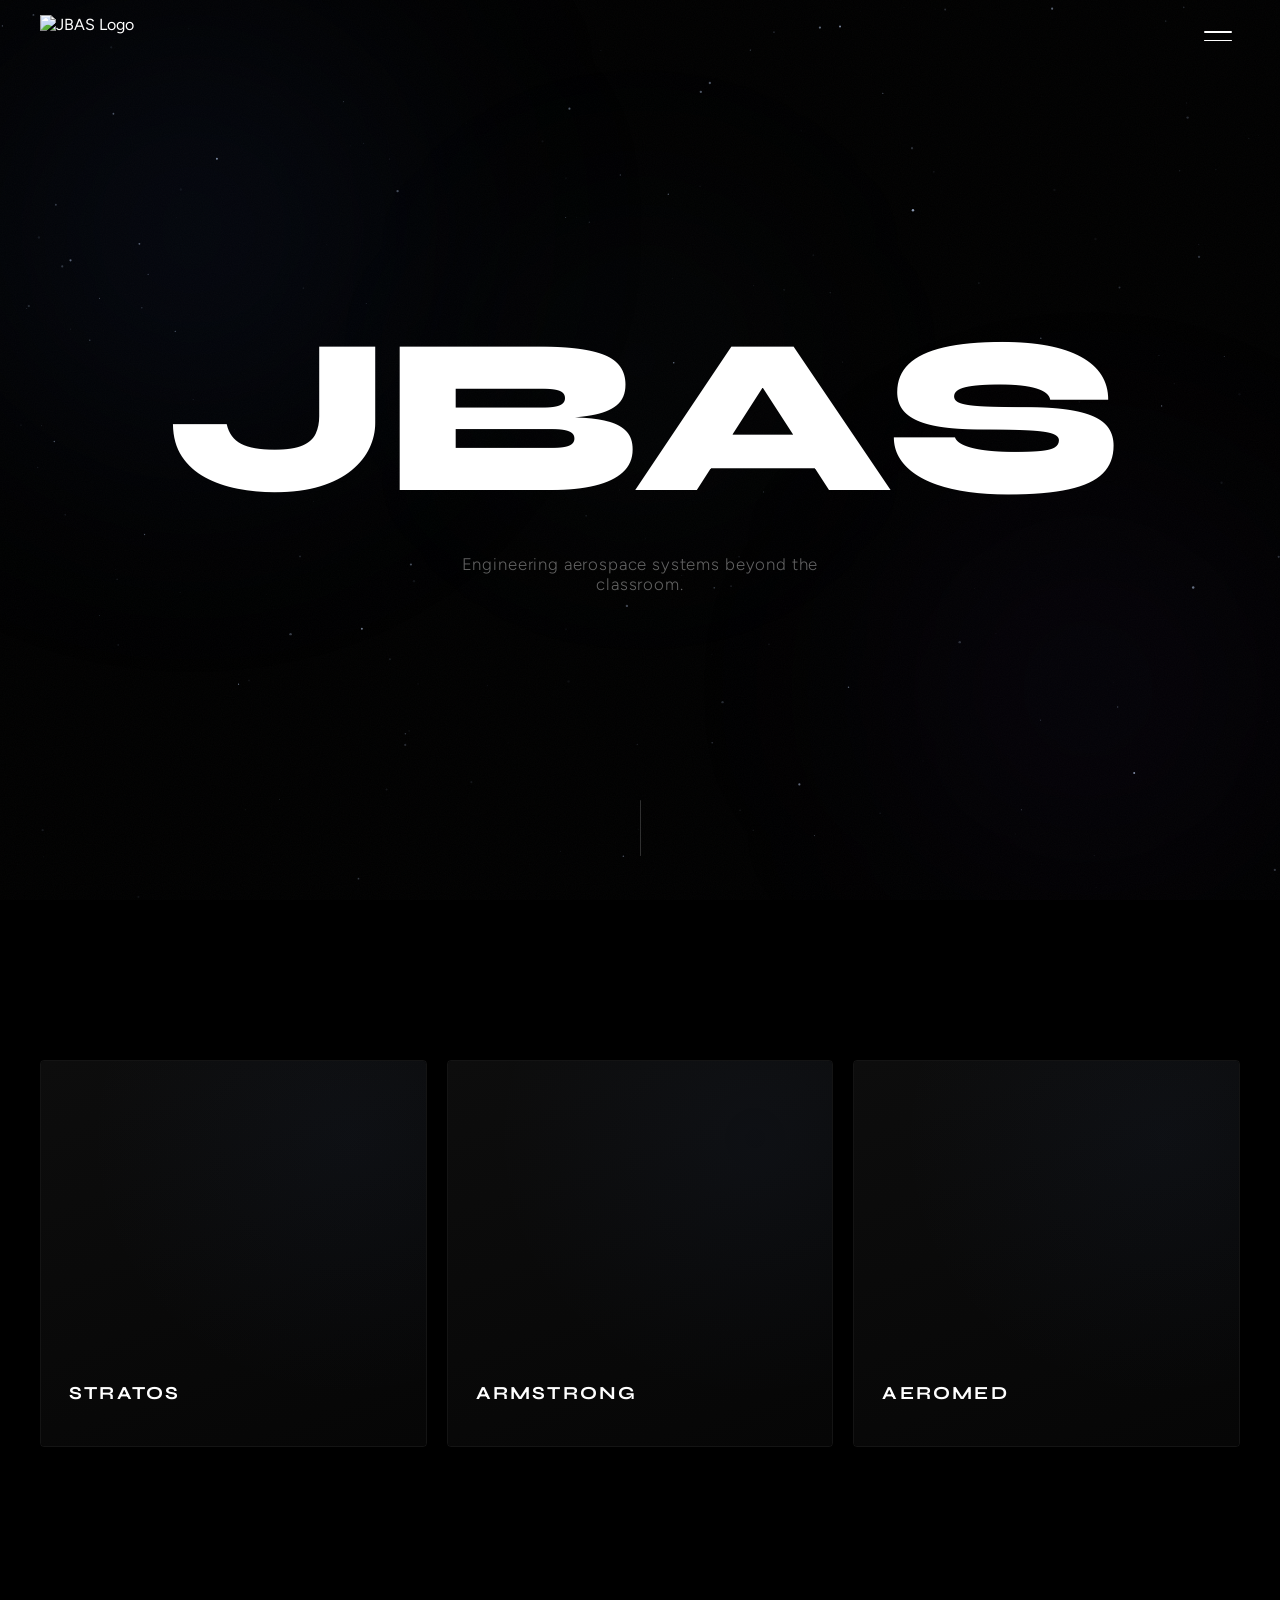
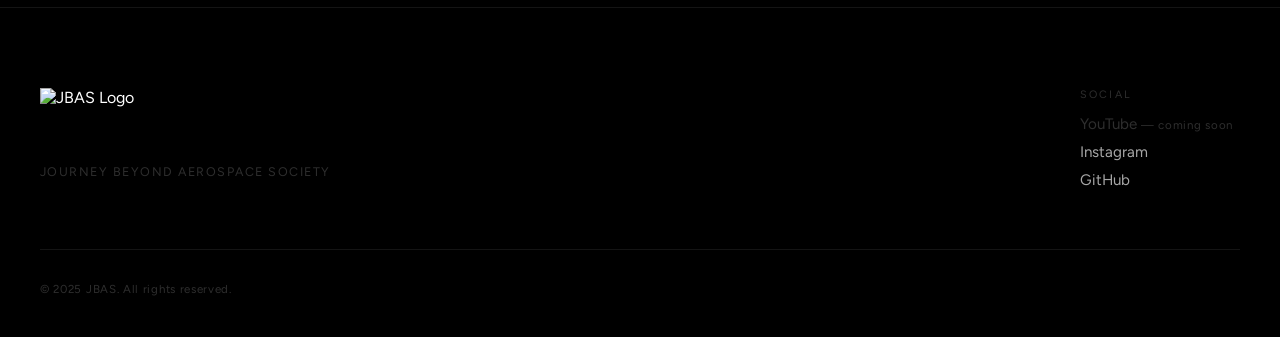
==== index.html @ 4fb05781 "Add files via upload" ====
<!DOCTYPE html>
<html lang="en">
<head>
  <meta charset="UTF-8" />
  <meta name="viewport" content="width=device-width, initial-scale=1.0" />
  <title>JBAS — Journey Beyond Aerospace Society</title>
  <link rel="preconnect" href="https://fonts.googleapis.com" />
  <link rel="preconnect" href="https://fonts.gstatic.com" crossorigin />
  <!-- Syne for display, Figtree for body — uncommon pairing with aerospace precision feel -->
  <link href="https://fonts.googleapis.com/css2?family=Syne:wght@400;500;600;700;800&family=Figtree:wght@300;400;500;600&display=swap" rel="stylesheet" />
  <link rel="stylesheet" href="style.css" />
</head>
<body>

  <!-- ===================== NAVBAR ===================== -->
  <nav class="navbar" id="navbar" aria-label="Main navigation">
    <a class="navbar__logo" href="#" aria-label="JBAS — scroll to top">
      <img src="assets/jbas-logo.png" alt="JBAS Logo" height="42" />
    </a>
    <button class="navbar__hamburger" id="hamburgerBtn" aria-label="Open menu" aria-expanded="false">
      <span class="hamburger__line"></span>
      <span class="hamburger__line"></span>
    </button>
  </nav>

  <!-- ===================== SLIDE-OUT MENU ===================== -->
  <div class="menu-overlay" id="menuOverlay" aria-hidden="true"></div>
  <aside class="slide-menu" id="slideMenu" aria-hidden="true">
    <button class="slide-menu__close" id="menuClose" aria-label="Close menu">
      <span></span><span></span>
    </button>

    <nav class="slide-menu__nav" aria-label="Programs">
      <a class="slide-menu__link" href="#" tabindex="-1">STRATOS</a>
      <span class="slide-menu__link-sub">Weather Balloon</span>
      <a class="slide-menu__link" href="#" tabindex="-1">ARMSTRONG</a>
      <span class="slide-menu__link-sub">Rocketry</span>
      <a class="slide-menu__link" href="#" tabindex="-1">AEROMED</a>
      <span class="slide-menu__link-sub">UAV Logistics</span>
    </nav>

    <div class="slide-menu__section">
      <p class="slide-menu__heading">CONTACT</p>
      <a class="slide-menu__small-link" href="mailto:garrettrurik@gmail.com" tabindex="-1">garrettrurik@gmail.com</a>
    </div>

    <div class="slide-menu__section">
      <p class="slide-menu__heading">SOCIAL</p>
      <a class="slide-menu__small-link" href="https://github.com/ruricky" target="_blank" rel="noopener noreferrer" tabindex="-1">GitHub</a>
      <a class="slide-menu__small-link" href="https://www.instagram.com/jbas_cm/" target="_blank" rel="noopener noreferrer" tabindex="-1">Instagram</a>
      <span class="slide-menu__small-link slide-menu__small-link--muted">YouTube</span>
    </div>
  </aside>

  <!-- ===================== HERO ===================== -->
  <section class="hero" id="hero">
    <!-- Animated background layers -->
    <div class="hero__bg" aria-hidden="true">
      <div class="hero__bg-noise"></div>
      <div class="hero__bg-glow hero__bg-glow--1"></div>
      <div class="hero__bg-glow hero__bg-glow--2"></div>
      <div class="hero__bg-glow hero__bg-glow--3"></div>
      <!-- Parallax star field -->
      <canvas class="hero__stars" id="starsCanvas" aria-hidden="true"></canvas>
    </div>

    <!-- Parallax wrapper moves with cursor -->
    <div class="hero__parallax" id="heroParallax">
      <div class="hero__content">
        <h1 class="hero__title" id="heroTitle">
          <span class="hero__title-char" aria-hidden="true">J</span><span class="hero__title-char" aria-hidden="true">B</span><span class="hero__title-char" aria-hidden="true">A</span><span class="hero__title-char" aria-hidden="true">S</span>
          <!-- Screen-reader text -->
          <span class="sr-only">JBAS</span>
        </h1>
        <p class="hero__subtitle" id="heroSubtitle">Engineering aerospace systems beyond the classroom.</p>
      </div>
    </div>

    <!-- Scroll indicator -->
    <div class="hero__scroll-indicator" aria-hidden="true">
      <div class="scroll-line">
        <div class="scroll-line__inner"></div>
      </div>
    </div>
  </section>

  <!-- ===================== PROGRAMS ===================== -->
  <section class="programs" id="programs" aria-label="Programs">
    <div class="programs__grid">

      <!-- STRATOS -->
      <article class="program-card" data-index="0" aria-label="STRATOS — High-Altitude Balloon System">
        <div class="program-card__inner">
          <div class="program-card__bg-texture" aria-hidden="true"></div>
          <div class="program-card__lines" aria-hidden="true">
            <div class="card-line card-line--h"></div>
            <div class="card-line card-line--v"></div>
          </div>
          <div class="program-card__label">
            <div class="program-card__name-wrap">
              <span class="program-card__name">STRATOS</span>
              <span class="program-card__sub">High-Altitude Balloon System</span>
            </div>
          </div>
          <div class="program-card__arrow" aria-hidden="true">
            <svg viewBox="0 0 24 24" fill="none" stroke="currentColor" stroke-width="1.2">
              <rect x="2" y="2" width="20" height="20" rx="1"/>
              <line x1="8" y1="16" x2="16" y2="8"/>
              <polyline points="10,8 16,8 16,14"/>
            </svg>
          </div>
        </div>
      </article>

      <!-- ARMSTRONG -->
      <article class="program-card" data-index="1" aria-label="ARMSTRONG — Amateur Rocketry Program">
        <div class="program-card__inner">
          <div class="program-card__bg-texture" aria-hidden="true"></div>
          <div class="program-card__lines" aria-hidden="true">
            <div class="card-line card-line--h"></div>
            <div class="card-line card-line--v"></div>
          </div>
          <div class="program-card__label">
            <div class="program-card__name-wrap">
              <span class="program-card__name">ARMSTRONG</span>
              <span class="program-card__sub">Amateur Rocketry Program</span>
            </div>
          </div>
          <div class="program-card__arrow" aria-hidden="true">
            <svg viewBox="0 0 24 24" fill="none" stroke="currentColor" stroke-width="1.2">
              <rect x="2" y="2" width="20" height="20" rx="1"/>
              <line x1="8" y1="16" x2="16" y2="8"/>
              <polyline points="10,8 16,8 16,14"/>
            </svg>
          </div>
        </div>
      </article>

      <!-- AEROMED -->
      <article class="program-card" data-index="2" aria-label="AEROMED — Autonomous UAV Logistics">
        <div class="program-card__inner">
          <div class="program-card__bg-texture" aria-hidden="true"></div>
          <div class="program-card__lines" aria-hidden="true">
            <div class="card-line card-line--h"></div>
            <div class="card-line card-line--v"></div>
          </div>
          <div class="program-card__label">
            <div class="program-card__name-wrap">
              <span class="program-card__name">AEROMED</span>
              <span class="program-card__sub">Autonomous UAV Logistics</span>
            </div>
          </div>
          <div class="program-card__arrow" aria-hidden="true">
            <svg viewBox="0 0 24 24" fill="none" stroke="currentColor" stroke-width="1.2">
              <rect x="2" y="2" width="20" height="20" rx="1"/>
              <line x1="8" y1="16" x2="16" y2="8"/>
              <polyline points="10,8 16,8 16,14"/>
            </svg>
          </div>
        </div>
      </article>

    </div>
  </section>

  <!-- ===================== FOOTER ===================== -->
  <footer class="footer" id="footer">
    <div class="footer__inner">
      <div class="footer__left">
        <a href="#" aria-label="JBAS — scroll to top" class="footer__logo-link">
          <img src="assets/jbas-logo.png" alt="JBAS Logo" class="footer__logo" />
        </a>
        <p class="footer__tagline">Journey Beyond Aerospace Society</p>
      </div>
      <div class="footer__right">
        <p class="footer__heading">SOCIAL</p>
        <nav class="footer__links" aria-label="Social links">
          <span class="footer__link footer__link--muted">YouTube <span class="footer__soon">— coming soon</span></span>
          <a class="footer__link" href="https://www.instagram.com/jbas_cm/" target="_blank" rel="noopener noreferrer">Instagram</a>
          <a class="footer__link" href="https://github.com/ruricky" target="_blank" rel="noopener noreferrer">GitHub</a>
        </nav>
      </div>
    </div>
    <div class="footer__bottom">
      <span class="footer__copy">© 2025 JBAS. All rights reserved.</span>
    </div>
  </footer>

  <script src="script.js"></script>
</body>
</html>
---- style.css ----
/* =====================================================
   JBAS — Journey Beyond Aerospace Society
   style.css
   ===================================================== */

/* ---- CSS Variables ---- */
:root {
  --color-bg:        #000000;
  --color-surface:   #0a0a0a;
  --color-border:    rgba(255,255,255,0.08);
  --color-white:     #ffffff;
  --color-grey:      rgba(255,255,255,0.38);
  --color-grey-dim:  rgba(255,255,255,0.18);
  --color-accent:    rgba(180,210,255,0.55);

  --font-display:    'Syne', sans-serif;
  --font-body:       'Figtree', sans-serif;

  /* Easing curves */
  --ease-out:        cubic-bezier(0.16, 1, 0.3, 1);
  --ease-inout:      cubic-bezier(0.65, 0, 0.35, 1);
  --ease-spring:     cubic-bezier(0.34, 1.56, 0.64, 1);

  /* Timing */
  --t-fast:   0.2s;
  --t-mid:    0.4s;
  --t-slow:   0.7s;
  --t-xslow:  1.1s;
}

/* ---- Reset & Base ---- */
*, *::before, *::after {
  margin: 0; padding: 0;
  box-sizing: border-box;
}

html {
  scroll-behavior: smooth;
  font-size: 16px;
  -webkit-font-smoothing: antialiased;
  -moz-osx-font-smoothing: grayscale;
}

body {
  background: var(--color-bg);
  color: var(--color-white);
  font-family: var(--font-body);
  overflow-x: hidden;
  cursor: default;
}

a { color: inherit; text-decoration: none; }
img { display: block; max-width: 100%; }
button { background: none; border: none; cursor: pointer; color: inherit; font: inherit; padding: 0; }

/* Screen reader only */
.sr-only {
  position: absolute; width: 1px; height: 1px;
  padding: 0; margin: -1px; overflow: hidden;
  clip: rect(0,0,0,0); border: 0;
}

/* =====================================================
   NAVBAR
   ===================================================== */
.navbar {
  position: fixed;
  top: 0; left: 0; right: 0;
  z-index: 100;
  display: flex;
  align-items: center;
  justify-content: space-between;
  padding: 0 40px;
  height: 72px;
  background: transparent;
  transition: background var(--t-mid) var(--ease-out),
              backdrop-filter var(--t-mid) var(--ease-out),
              border-bottom var(--t-mid) var(--ease-out);
}

.navbar.scrolled {
  background: rgba(0,0,0,0.7);
  backdrop-filter: blur(20px) saturate(1.4);
  -webkit-backdrop-filter: blur(20px) saturate(1.4);
  border-bottom: 1px solid var(--color-border);
}

.navbar__logo {
  display: flex;
  align-items: center;
  transition: opacity var(--t-fast) var(--ease-out);
}
.navbar__logo:hover { opacity: 0.72; }
.navbar__logo img { height: 42px; width: auto; }

/* Hamburger — 2 horizontal lines */
.navbar__hamburger {
  display: flex;
  flex-direction: column;
  gap: 7px;
  padding: 8px;
  transition: opacity var(--t-fast) var(--ease-out);
}
.navbar__hamburger:hover { opacity: 0.6; }

.hamburger__line {
  display: block;
  width: 28px;
  height: 1.5px;
  background: var(--color-white);
  border-radius: 1px;
  transform-origin: center;
  transition: transform var(--t-mid) var(--ease-out),
              opacity var(--t-mid) var(--ease-out);
}

/* Hamburger → X when open */
.navbar__hamburger.open .hamburger__line:nth-child(1) {
  transform: translateY(4.25px) rotate(45deg);
}
.navbar__hamburger.open .hamburger__line:nth-child(2) {
  transform: translateY(-4.25px) rotate(-45deg);
}

/* =====================================================
   SLIDE-OUT MENU
   ===================================================== */
.menu-overlay {
  position: fixed;
  inset: 0;
  z-index: 200;
  background: rgba(0,0,0,0.55);
  backdrop-filter: blur(4px);
  -webkit-backdrop-filter: blur(4px);
  opacity: 0;
  pointer-events: none;
  transition: opacity var(--t-slow) var(--ease-out);
}
.menu-overlay.open {
  opacity: 1;
  pointer-events: all;
}

.slide-menu {
  position: fixed;
  top: 0; right: 0;
  z-index: 300;
  width: min(420px, 100vw);
  height: 100dvh;
  background: rgba(8,8,8,0.92);
  backdrop-filter: blur(40px) saturate(1.2);
  -webkit-backdrop-filter: blur(40px) saturate(1.2);
  border-left: 1px solid var(--color-border);
  display: flex;
  flex-direction: column;
  padding: 80px 48px 60px;
  gap: 48px;
  transform: translateX(100%);
  transition: transform var(--t-xslow) var(--ease-out);
  overflow-y: auto;
}
.slide-menu.open {
  transform: translateX(0);
}

.slide-menu__close {
  position: absolute;
  top: 28px; right: 36px;
  width: 36px; height: 36px;
  display: flex; align-items: center; justify-content: center;
  opacity: 0.5;
  transition: opacity var(--t-fast);
}
.slide-menu__close:hover { opacity: 1; }
.slide-menu__close span {
  position: absolute;
  width: 20px; height: 1.5px;
  background: var(--color-white);
  border-radius: 1px;
}
.slide-menu__close span:nth-child(1) { transform: rotate(45deg); }
.slide-menu__close span:nth-child(2) { transform: rotate(-45deg); }

/* Large nav links */
.slide-menu__nav {
  display: flex;
  flex-direction: column;
  gap: 0;
}

.slide-menu__link {
  font-family: var(--font-display);
  font-size: clamp(2rem, 5vw, 2.75rem);
  font-weight: 700;
  letter-spacing: -0.02em;
  line-height: 1.1;
  color: var(--color-white);
  opacity: 0.9;
  transition: opacity var(--t-fast);
  display: block;
  margin-top: 12px;
}
.slide-menu__link:hover { opacity: 0.5; }

.slide-menu__link-sub {
  display: block;
  font-family: var(--font-body);
  font-size: 0.72rem;
  letter-spacing: 0.14em;
  text-transform: uppercase;
  color: var(--color-grey);
  margin-bottom: 20px;
  margin-left: 2px;
}

/* Small sections */
.slide-menu__section {
  display: flex;
  flex-direction: column;
  gap: 10px;
}
.slide-menu__heading {
  font-family: var(--font-body);
  font-size: 0.67rem;
  letter-spacing: 0.2em;
  text-transform: uppercase;
  color: var(--color-grey-dim);
  margin-bottom: 4px;
}
.slide-menu__small-link {
  font-family: var(--font-body);
  font-size: 1rem;
  font-weight: 400;
  color: rgba(255,255,255,0.7);
  transition: color var(--t-fast);
  display: block;
  cursor: pointer;
}
.slide-menu__small-link:hover { color: var(--color-white); }
.slide-menu__small-link--muted { color: var(--color-grey-dim); cursor: default; }
.slide-menu__small-link--muted:hover { color: var(--color-grey-dim); }

/* =====================================================
   HERO
   ===================================================== */
.hero {
  position: relative;
  width: 100%;
  height: 100dvh;
  min-height: 600px;
  display: flex;
  align-items: center;
  justify-content: center;
  overflow: hidden;
}

/* Background stack */
.hero__bg {
  position: absolute;
  inset: 0;
  z-index: 0;
  overflow: hidden;
}

/* CSS noise overlay */
.hero__bg-noise {
  position: absolute;
  inset: -50%;
  width: 200%; height: 200%;
  opacity: 0.028;
  background-image: url("data:image/svg+xml,%3Csvg viewBox='0 0 256 256' xmlns='http://www.w3.org/2000/svg'%3E%3Cfilter id='n'%3E%3CfeTurbulence type='fractalNoise' baseFrequency='0.9' numOctaves='4' stitchTiles='stitch'/%3E%3C/filter%3E%3Crect width='100%25' height='100%25' filter='url(%23n)'/%3E%3C/svg%3E");
  background-size: 256px 256px;
  animation: noiseShift 8s steps(2) infinite;
  pointer-events: none;
}
@keyframes noiseShift {
  0%   { transform: translate(0, 0); }
  20%  { transform: translate(-4%, -2%); }
  40%  { transform: translate(3%, 4%); }
  60%  { transform: translate(-2%, 3%); }
  80%  { transform: translate(4%, -3%); }
  100% { transform: translate(0, 0); }
}

/* Atmospheric glows */
.hero__bg-glow {
  position: absolute;
  border-radius: 50%;
  filter: blur(120px);
  pointer-events: none;
}
.hero__bg-glow--1 {
  width: 50vw; height: 50vw;
  top: -10%; left: -10%;
  background: radial-gradient(circle, rgba(60,100,200,0.12) 0%, transparent 70%);
  animation: glowDrift1 14s ease-in-out infinite alternate;
}
.hero__bg-glow--2 {
  width: 40vw; height: 40vw;
  bottom: -5%; right: -5%;
  background: radial-gradient(circle, rgba(100,60,180,0.10) 0%, transparent 70%);
  animation: glowDrift2 18s ease-in-out infinite alternate;
}
.hero__bg-glow--3 {
  width: 30vw; height: 30vw;
  top: 40%; left: 50%;
  transform: translate(-50%,-50%);
  background: radial-gradient(circle, rgba(140,190,255,0.06) 0%, transparent 70%);
  animation: glowDrift3 22s ease-in-out infinite alternate;
}
@keyframes glowDrift1 {
  from { transform: translate(0,0) scale(1); }
  to   { transform: translate(8%, 12%) scale(1.15); }
}
@keyframes glowDrift2 {
  from { transform: translate(0,0) scale(1); }
  to   { transform: translate(-10%, -8%) scale(1.2); }
}
@keyframes glowDrift3 {
  from { transform: translate(-50%,-50%) scale(1); }
  to   { transform: translate(-45%,-55%) scale(1.3); }
}

/* Star canvas */
.hero__stars {
  position: absolute;
  inset: 0;
  width: 100%; height: 100%;
  pointer-events: none;
}

/* Parallax container — moved by JS */
.hero__parallax {
  position: relative;
  z-index: 2;
  will-change: transform;
  transition: transform 0.08s linear;
}

.hero__content {
  display: flex;
  flex-direction: column;
  align-items: center;
  text-align: center;
  gap: 24px;
  padding: 0 24px;
}

/* Main title */
.hero__title {
  font-family: var(--font-display);
  font-size: clamp(5rem, 18vw, 14rem);
  font-weight: 800;
  letter-spacing: -0.04em;
  line-height: 1;
  display: flex;
  gap: 0.01em;
  color: transparent;
  -webkit-text-stroke: 1px rgba(255,255,255,0.9);
  text-stroke: 1px rgba(255,255,255,0.9);
  position: relative;
}

/* Each character animates individually */
.hero__title-char {
  display: inline-block;
  opacity: 0;
  transform: translateY(30px) scale(0.9);
  animation: charReveal 0.9s var(--ease-spring) forwards;
  /* delay set inline via JS */
}
@keyframes charReveal {
  to {
    opacity: 1;
    transform: translateY(0) scale(1);
  }
}

/* Filled variant after reveal */
.hero__title-char.revealed {
  color: var(--color-white);
  -webkit-text-stroke: 0px;
  text-stroke: 0px;
  transition: color 0.6s var(--ease-out),
              -webkit-text-stroke 0.6s var(--ease-out);
}

/* Subtitle */
.hero__subtitle {
  font-family: var(--font-body);
  font-size: clamp(0.85rem, 2.2vw, 1.05rem);
  font-weight: 300;
  letter-spacing: 0.05em;
  color: var(--color-grey);
  opacity: 0;
  transform: translateY(16px);
  max-width: 420px;
  animation: subtitleReveal 1s var(--ease-out) 1.4s forwards;
}
@keyframes subtitleReveal {
  to { opacity: 1; transform: translateY(0); }
}

/* Scroll indicator */
.hero__scroll-indicator {
  position: absolute;
  bottom: 44px;
  left: 50%;
  transform: translateX(-50%);
  z-index: 2;
  opacity: 0;
  animation: fadeIn 1s var(--ease-out) 2s forwards;
}
@keyframes fadeIn {
  to { opacity: 1; }
}

.scroll-line {
  width: 1px;
  height: 56px;
  background: var(--color-grey-dim);
  position: relative;
  overflow: hidden;
  border-radius: 1px;
}
.scroll-line__inner {
  position: absolute;
  top: -100%;
  left: 0;
  width: 100%;
  height: 100%;
  background: linear-gradient(180deg, transparent, var(--color-white), transparent);
  animation: scrollPulse 2.2s ease-in-out infinite;
}
@keyframes scrollPulse {
  0%   { top: -100%; opacity: 0; }
  20%  { opacity: 1; }
  100% { top: 200%; opacity: 0; }
}

/* =====================================================
   PROGRAMS SECTION
   ===================================================== */
.programs {
  position: relative;
  padding: 160px 40px;
  z-index: 1;
}

.programs__grid {
  display: grid;
  grid-template-columns: repeat(3, 1fr);
  gap: 20px;
  max-width: 1400px;
  margin: 0 auto;
}

/* Program card */
.program-card {
  aspect-ratio: 1 / 1;
  border-radius: 4px;
  border: 1px solid var(--color-border);
  overflow: hidden;
  position: relative;
  cursor: pointer;

  /* Staggered entrance */
  opacity: 0;
  transform: translateY(40px);
  transition:
    opacity 0.8s var(--ease-out),
    transform 0.8s var(--ease-out),
    border-color var(--t-slow) var(--ease-out);
}
.program-card.revealed {
  opacity: 1;
  transform: translateY(0);
}
.program-card:nth-child(2) { transition-delay: 0.12s; }
.program-card:nth-child(3) { transition-delay: 0.24s; }

/* Hover: border glow */
.program-card:hover {
  border-color: rgba(180, 210, 255, 0.22);
}

.program-card__inner {
  position: absolute;
  inset: 0;
  display: flex;
  align-items: flex-end;
  justify-content: space-between;
  padding: 28px;
  transition: transform var(--t-slow) var(--ease-out);
}

/* Hover scale */
.program-card:hover .program-card__inner {
  transform: scale(1.005);
}

/* Texture / gradient bg */
.program-card__bg-texture {
  position: absolute;
  inset: 0;
  background:
    radial-gradient(ellipse at 80% 20%, rgba(80,120,200,0.05) 0%, transparent 60%),
    linear-gradient(160deg, #0d0d0d 0%, #060606 100%);
  transition: opacity var(--t-slow);
}
.program-card:hover .program-card__bg-texture {
  opacity: 1.2;
  background:
    radial-gradient(ellipse at 80% 20%, rgba(100,150,255,0.09) 0%, transparent 60%),
    linear-gradient(160deg, #101316 0%, #080808 100%);
}

/* Decorative hairlines */
.program-card__lines {
  position: absolute;
  inset: 0;
  pointer-events: none;
  opacity: 0;
  transition: opacity var(--t-slow) var(--ease-out);
}
.program-card:hover .program-card__lines { opacity: 1; }

.card-line {
  position: absolute;
  background: var(--color-border);
}
.card-line--h {
  width: 50%; height: 1px;
  top: 36%; left: 0;
  transform: scaleX(0);
  transform-origin: left;
  transition: transform var(--t-xslow) var(--ease-out) 0.05s;
}
.card-line--v {
  width: 1px; height: 35%;
  top: 0; right: 28%;
  transform: scaleY(0);
  transform-origin: top;
  transition: transform var(--t-xslow) var(--ease-out);
}
.program-card:hover .card-line--h { transform: scaleX(1); }
.program-card:hover .card-line--v { transform: scaleY(1); }

/* Label — bottom left */
.program-card__label {
  position: relative;
  z-index: 2;
  display: flex;
  flex-direction: column;
}
.program-card__name-wrap {
  display: flex;
  flex-direction: column;
  gap: 0;
  overflow: hidden;
}
.program-card__name {
  display: block;
  font-family: var(--font-display);
  font-size: clamp(0.9rem, 2vw, 1.15rem);
  font-weight: 700;
  letter-spacing: 0.12em;
  color: var(--color-white);
  transform: translateY(0);
  transition: transform var(--t-slow) var(--ease-out);
}
.program-card:hover .program-card__name {
  transform: translateY(-4px);
}

.program-card__sub {
  display: block;
  font-family: var(--font-body);
  font-size: 0.7rem;
  letter-spacing: 0.06em;
  color: var(--color-grey);
  opacity: 0;
  transform: translateY(8px);
  transition:
    opacity var(--t-mid) var(--ease-out) 0.05s,
    transform var(--t-mid) var(--ease-out) 0.05s;
}
.program-card:hover .program-card__sub {
  opacity: 1;
  transform: translateY(0);
}

/* Arrow icon — bottom right */
.program-card__arrow {
  position: relative;
  z-index: 2;
  width: 36px; height: 36px;
  color: rgba(255,255,255,0.55);
  opacity: 0;
  transform: translate(6px, 6px);
  transition:
    opacity var(--t-mid) var(--ease-out),
    transform var(--t-mid) var(--ease-out),
    color var(--t-mid) var(--ease-out);
}
.program-card:hover .program-card__arrow {
  opacity: 1;
  transform: translate(0, 0);
  color: rgba(180, 210, 255, 0.85);
}
.program-card__arrow svg {
  width: 100%; height: 100%;
}

/* =====================================================
   FOOTER
   ===================================================== */
.footer {
  padding: 80px 40px 40px;
  border-top: 1px solid var(--color-border);
}

.footer__inner {
  display: flex;
  align-items: flex-start;
  justify-content: space-between;
  gap: 60px;
  max-width: 1400px;
  margin: 0 auto;
}

.footer__logo-link {
  display: inline-block;
  transition: opacity var(--t-fast);
}
.footer__logo-link:hover { opacity: 0.6; }
.footer__logo { height: 60px; width: auto; }

.footer__left {
  display: flex;
  flex-direction: column;
  gap: 16px;
}
.footer__tagline {
  font-family: var(--font-body);
  font-size: 0.78rem;
  letter-spacing: 0.12em;
  text-transform: uppercase;
  color: var(--color-grey-dim);
}

.footer__right {
  display: flex;
  flex-direction: column;
  gap: 14px;
  min-width: 160px;
}
.footer__heading {
  font-family: var(--font-body);
  font-size: 0.67rem;
  letter-spacing: 0.2em;
  text-transform: uppercase;
  color: var(--color-grey-dim);
}

.footer__links {
  display: flex;
  flex-direction: column;
  gap: 10px;
}
.footer__link {
  font-family: var(--font-body);
  font-size: 0.95rem;
  color: rgba(255,255,255,0.65);
  transition: color var(--t-fast);
  cursor: pointer;
}
.footer__link:hover { color: var(--color-white); }
.footer__link--muted { color: var(--color-grey-dim); cursor: default; }
.footer__link--muted:hover { color: var(--color-grey-dim); }
.footer__soon {
  font-size: 0.72rem;
  letter-spacing: 0.06em;
  color: var(--color-grey-dim);
}

.footer__bottom {
  max-width: 1400px;
  margin: 60px auto 0;
  padding-top: 28px;
  border-top: 1px solid var(--color-border);
}
.footer__copy {
  font-size: 0.72rem;
  color: var(--color-grey-dim);
  letter-spacing: 0.06em;
}

/* =====================================================
   RESPONSIVE
   ===================================================== */
@media (max-width: 900px) {
  .navbar { padding: 0 24px; }

  .programs { padding: 100px 24px; }
  .programs__grid {
    grid-template-columns: 1fr;
    gap: 16px;
    max-width: 480px;
    margin: 0 auto;
  }
  .program-card {
    aspect-ratio: 4 / 3;
  }
  /* On mobile always show sub and arrow */
  .program-card__sub { opacity: 1; transform: translateY(0); }
  .program-card__arrow { opacity: 1; transform: translate(0,0); }
  .program-card__name { transform: translateY(-4px); }

  .footer__inner { flex-direction: column; gap: 40px; }
  .footer { padding: 60px 24px 40px; }
}

@media (max-width: 600px) {
  .slide-menu { padding: 72px 32px 48px; }
  .slide-menu__link { font-size: clamp(1.7rem, 8vw, 2.4rem); }
}
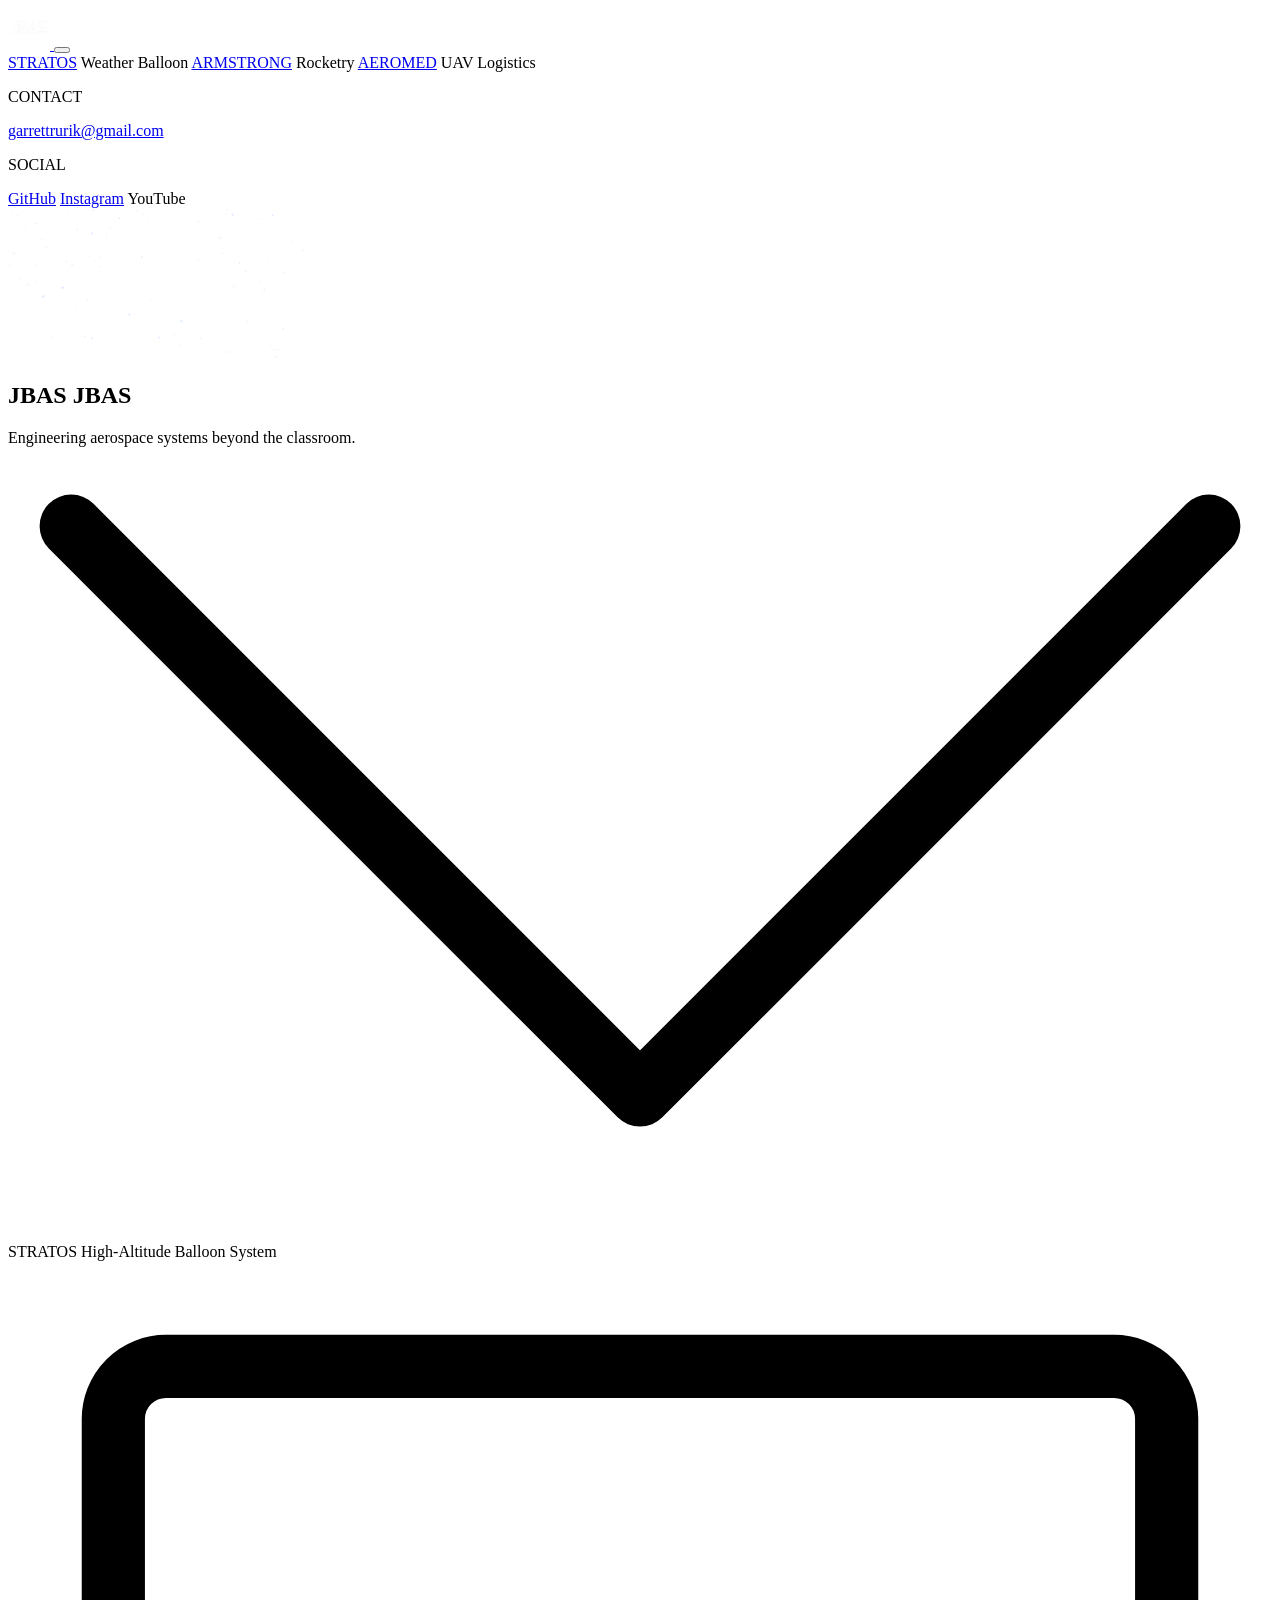
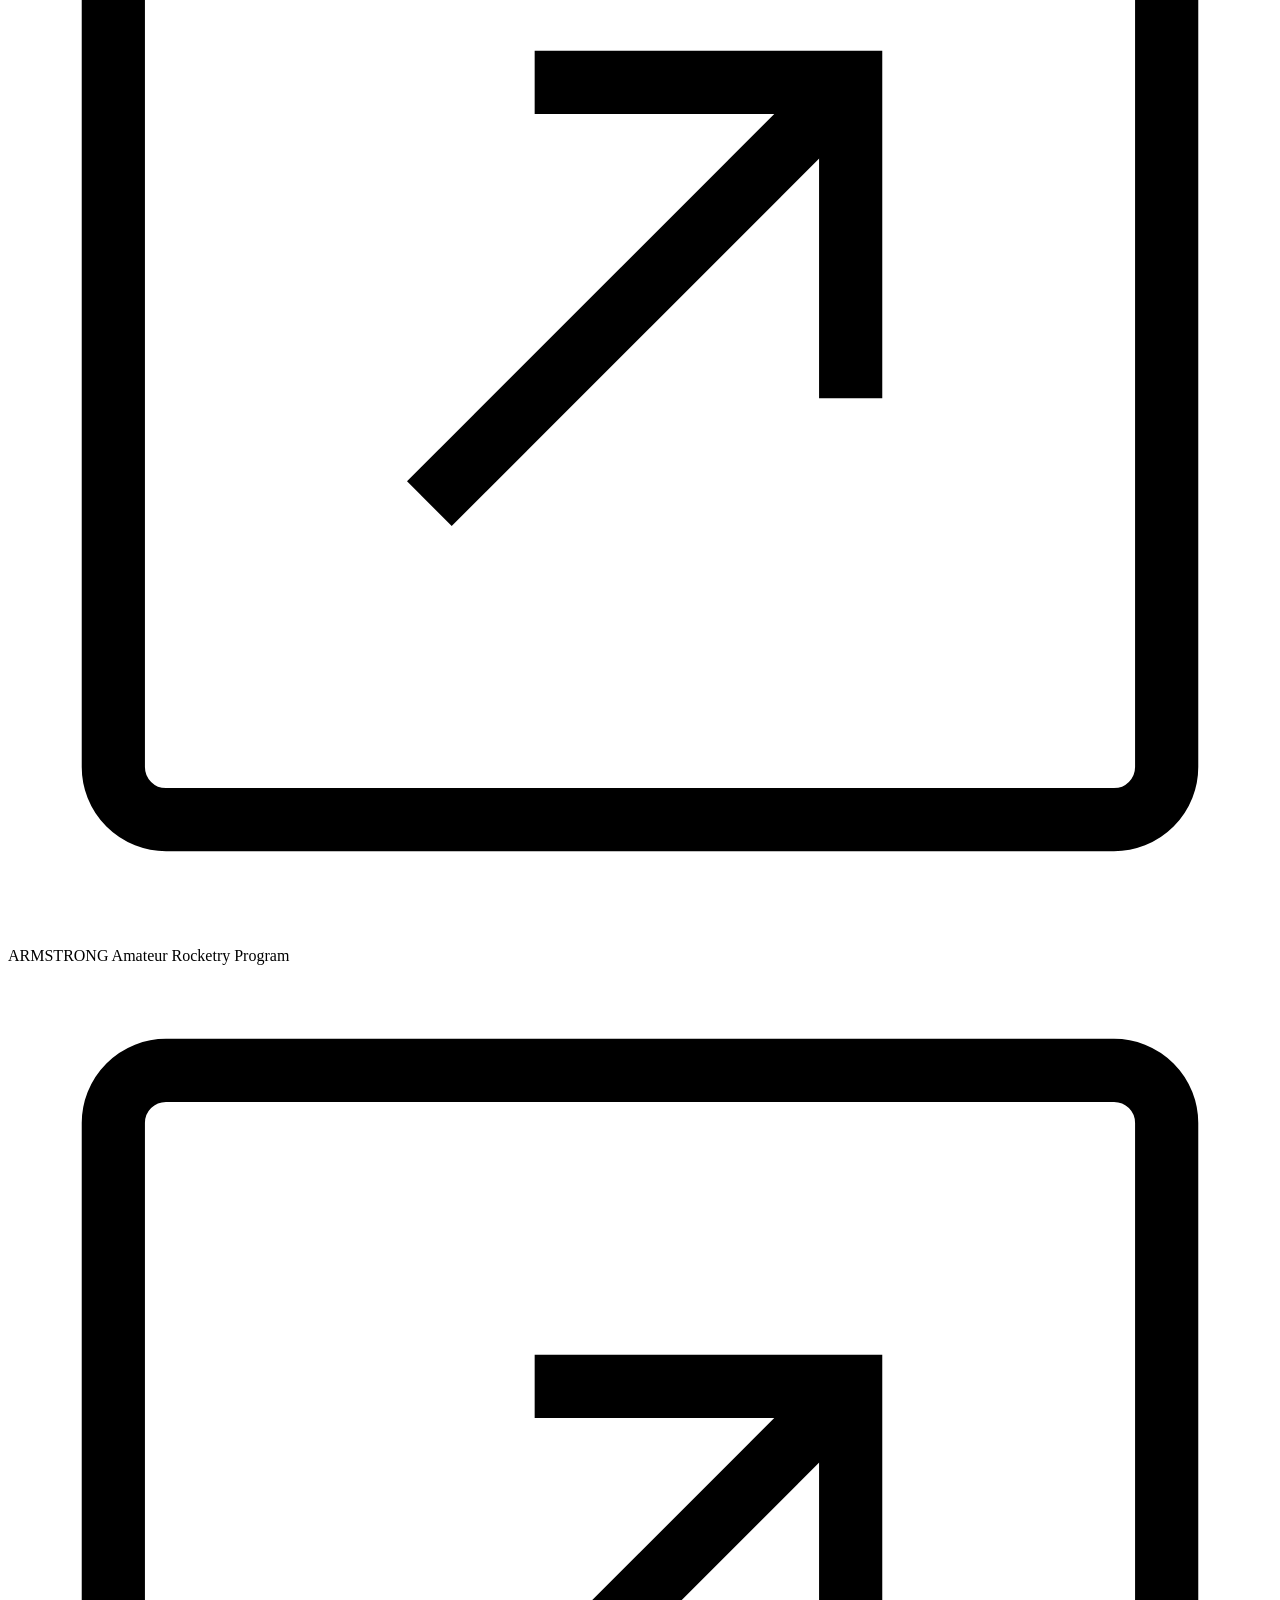
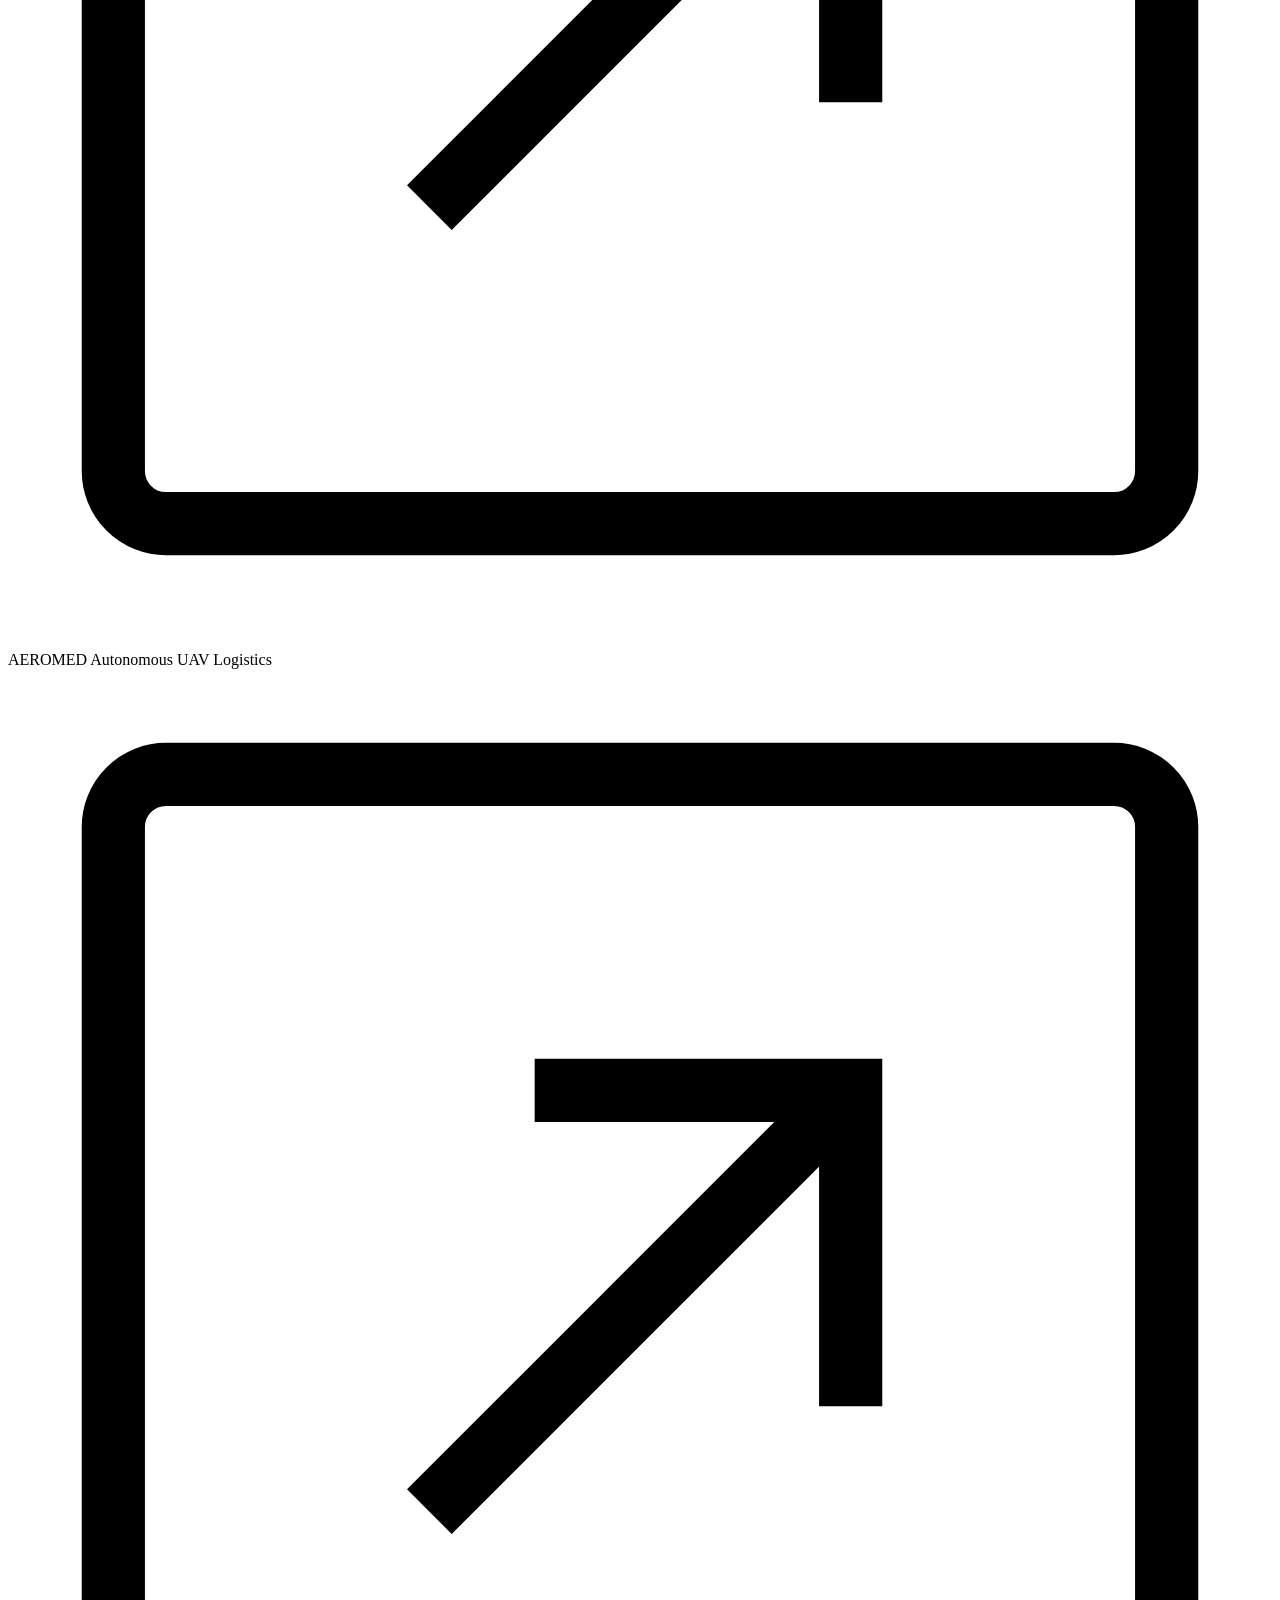
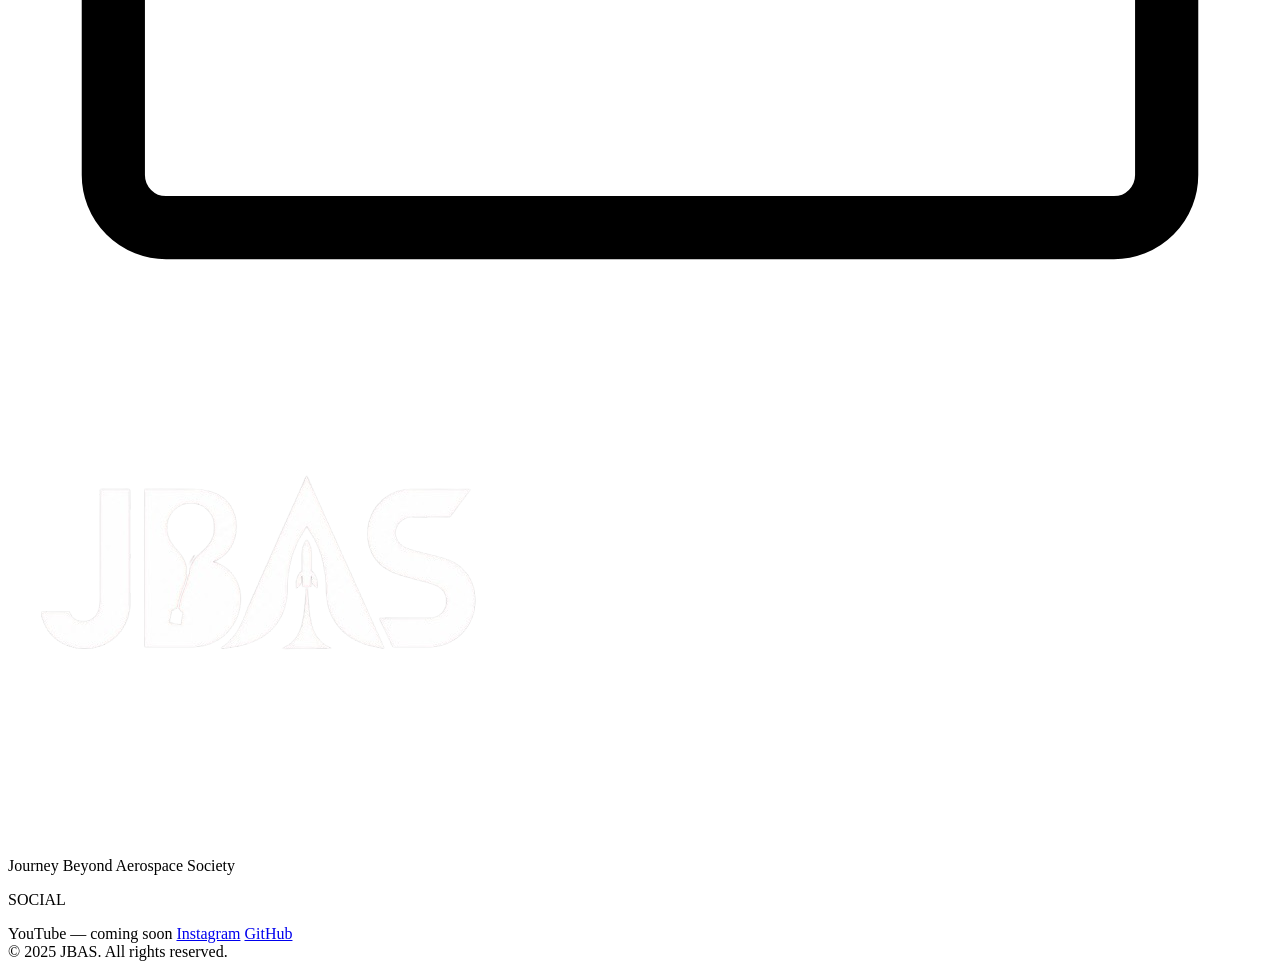
==== commit 016247ae: "Update index.html" ====
--- a/index.html
+++ b/index.html
@@ -6,9 +6,8 @@
   <title>JBAS — Journey Beyond Aerospace Society</title>
   <link rel="preconnect" href="https://fonts.googleapis.com" />
   <link rel="preconnect" href="https://fonts.gstatic.com" crossorigin />
-  <!-- Syne for display, Figtree for body — uncommon pairing with aerospace precision feel -->
   <link href="https://fonts.googleapis.com/css2?family=Syne:wght@400;500;600;700;800&family=Figtree:wght@300;400;500;600&display=swap" rel="stylesheet" />
-  <link rel="stylesheet" href="style.css" />
+  <link rel="stylesheet" href="styles.css" />
 </head>
 <body>
 
@@ -17,6 +16,7 @@
     <a class="navbar__logo" href="#" aria-label="JBAS — scroll to top">
       <img src="assets/jbas-logo.png" alt="JBAS Logo" height="42" />
     </a>
+    <!-- Hamburger morphs into X — no separate close button -->
     <button class="navbar__hamburger" id="hamburgerBtn" aria-label="Open menu" aria-expanded="false">
       <span class="hamburger__line"></span>
       <span class="hamburger__line"></span>
@@ -26,9 +26,6 @@
   <!-- ===================== SLIDE-OUT MENU ===================== -->
   <div class="menu-overlay" id="menuOverlay" aria-hidden="true"></div>
   <aside class="slide-menu" id="slideMenu" aria-hidden="true">
-    <button class="slide-menu__close" id="menuClose" aria-label="Close menu">
-      <span></span><span></span>
-    </button>
 
     <nav class="slide-menu__nav" aria-label="Programs">
       <a class="slide-menu__link" href="#" tabindex="-1">STRATOS</a>
@@ -54,33 +51,29 @@
 
   <!-- ===================== HERO ===================== -->
   <section class="hero" id="hero">
-    <!-- Animated background layers -->
     <div class="hero__bg" aria-hidden="true">
       <div class="hero__bg-noise"></div>
       <div class="hero__bg-glow hero__bg-glow--1"></div>
       <div class="hero__bg-glow hero__bg-glow--2"></div>
       <div class="hero__bg-glow hero__bg-glow--3"></div>
-      <!-- Parallax star field -->
       <canvas class="hero__stars" id="starsCanvas" aria-hidden="true"></canvas>
     </div>
 
-    <!-- Parallax wrapper moves with cursor -->
     <div class="hero__parallax" id="heroParallax">
       <div class="hero__content">
         <h1 class="hero__title" id="heroTitle">
           <span class="hero__title-char" aria-hidden="true">J</span><span class="hero__title-char" aria-hidden="true">B</span><span class="hero__title-char" aria-hidden="true">A</span><span class="hero__title-char" aria-hidden="true">S</span>
-          <!-- Screen-reader text -->
           <span class="sr-only">JBAS</span>
         </h1>
         <p class="hero__subtitle" id="heroSubtitle">Engineering aerospace systems beyond the classroom.</p>
       </div>
     </div>
 
-    <!-- Scroll indicator -->
-    <div class="hero__scroll-indicator" aria-hidden="true">
-      <div class="scroll-line">
-        <div class="scroll-line__inner"></div>
-      </div>
+    <!-- Redesigned scroll indicator — minimal chevron -->
+    <div class="hero__scroll-indicator" id="scrollIndicator" aria-hidden="true">
+      <svg class="scroll-chevron" viewBox="0 0 20 12" fill="none" xmlns="http://www.w3.org/2000/svg">
+        <polyline points="1,1 10,10 19,1" stroke="currentColor" stroke-width="1" stroke-linecap="round" stroke-linejoin="round"/>
+      </svg>
     </div>
   </section>
 
@@ -90,8 +83,11 @@
 
       <!-- STRATOS -->
       <article class="program-card" data-index="0" aria-label="STRATOS — High-Altitude Balloon System">
+        <div class="program-card__image" aria-hidden="true">
+          <img src="assets/homepage-stratos-image.png" alt="" />
+        </div>
+        <div class="program-card__overlay" aria-hidden="true"></div>
         <div class="program-card__inner">
-          <div class="program-card__bg-texture" aria-hidden="true"></div>
           <div class="program-card__lines" aria-hidden="true">
             <div class="card-line card-line--h"></div>
             <div class="card-line card-line--v"></div>
@@ -114,8 +110,11 @@
 
       <!-- ARMSTRONG -->
       <article class="program-card" data-index="1" aria-label="ARMSTRONG — Amateur Rocketry Program">
+        <div class="program-card__image" aria-hidden="true">
+          <img src="assets/homepage-armstrong-image.png" alt="" />
+        </div>
+        <div class="program-card__overlay" aria-hidden="true"></div>
         <div class="program-card__inner">
-          <div class="program-card__bg-texture" aria-hidden="true"></div>
           <div class="program-card__lines" aria-hidden="true">
             <div class="card-line card-line--h"></div>
             <div class="card-line card-line--v"></div>
@@ -138,8 +137,11 @@
 
       <!-- AEROMED -->
       <article class="program-card" data-index="2" aria-label="AEROMED — Autonomous UAV Logistics">
+        <div class="program-card__image" aria-hidden="true">
+          <img src="assets/homepage-aeromed-image.png" alt="" />
+        </div>
+        <div class="program-card__overlay" aria-hidden="true"></div>
         <div class="program-card__inner">
-          <div class="program-card__bg-texture" aria-hidden="true"></div>
           <div class="program-card__lines" aria-hidden="true">
             <div class="card-line card-line--h"></div>
             <div class="card-line card-line--v"></div>
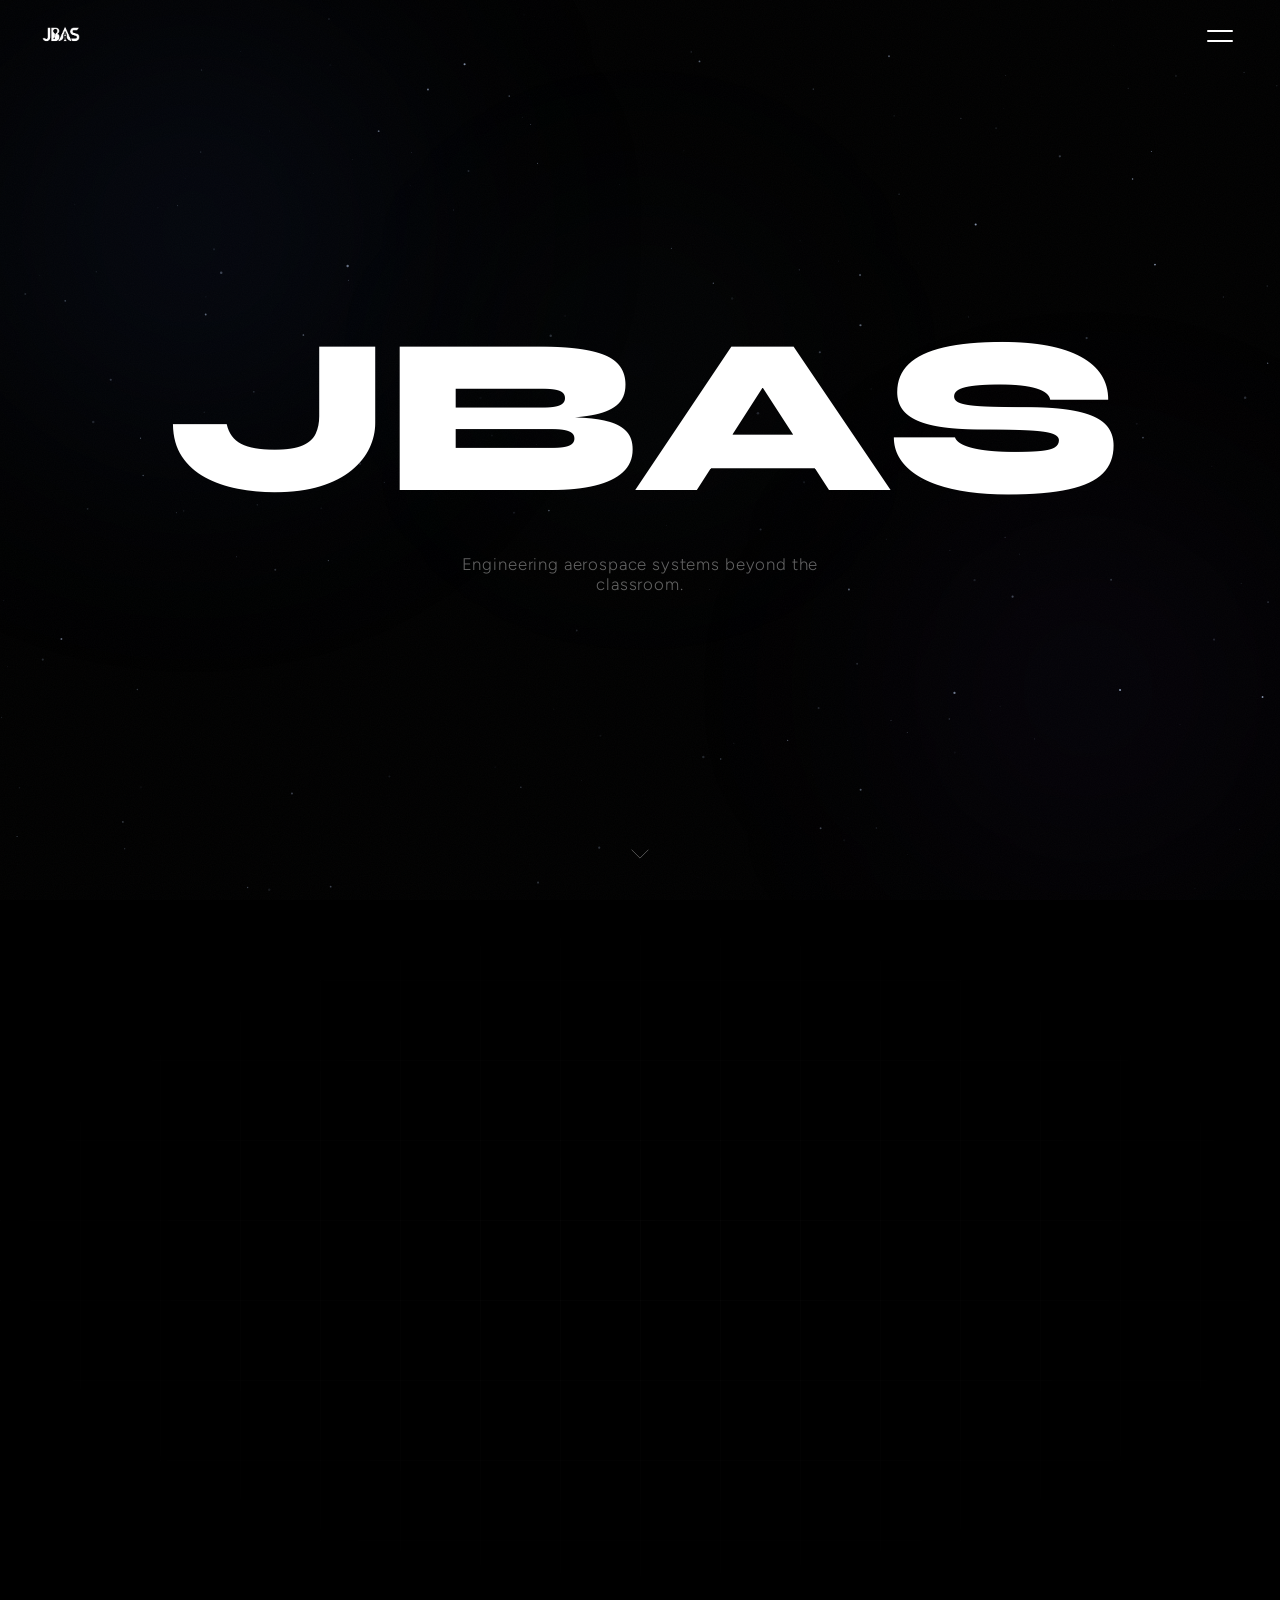
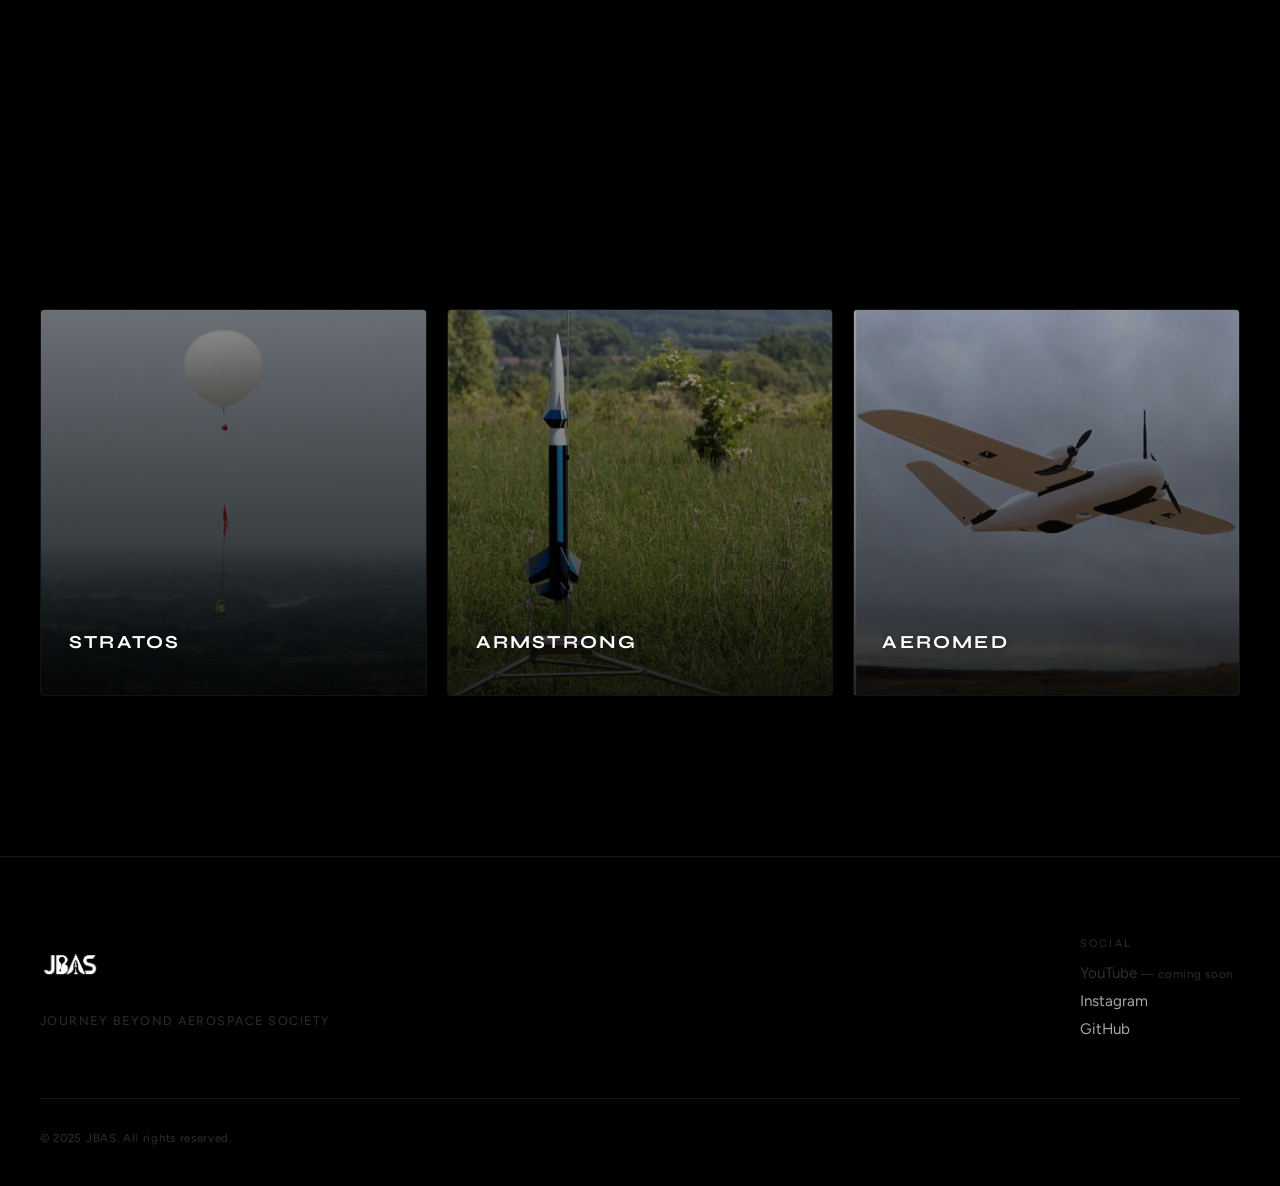
==== commit 0ef0cad5: "Add files via upload" ====
--- a/index.html
+++ b/index.html
@@ -4,6 +4,7 @@
   <meta charset="UTF-8" />
   <meta name="viewport" content="width=device-width, initial-scale=1.0" />
   <title>JBAS — Journey Beyond Aerospace Society</title>
+  <meta name="description" content="JBAS is a student-led aerospace and engineering society building real aerospace systems through hands-on engineering — high-altitude ballooning, amateur rocketry, and autonomous UAV logistics." />
   <link rel="preconnect" href="https://fonts.googleapis.com" />
   <link rel="preconnect" href="https://fonts.gstatic.com" crossorigin />
   <link href="https://fonts.googleapis.com/css2?family=Syne:wght@400;500;600;700;800&family=Figtree:wght@300;400;500;600&display=swap" rel="stylesheet" />
@@ -28,11 +29,11 @@
   <aside class="slide-menu" id="slideMenu" aria-hidden="true">
 
     <nav class="slide-menu__nav" aria-label="Programs">
-      <a class="slide-menu__link" href="#" tabindex="-1">STRATOS</a>
+      <a class="slide-menu__link" href="/stratos" tabindex="-1">STRATOS</a>
       <span class="slide-menu__link-sub">Weather Balloon</span>
-      <a class="slide-menu__link" href="#" tabindex="-1">ARMSTRONG</a>
+      <a class="slide-menu__link" href="/armstrong" tabindex="-1">ARMSTRONG</a>
       <span class="slide-menu__link-sub">Rocketry</span>
-      <a class="slide-menu__link" href="#" tabindex="-1">AEROMED</a>
+      <a class="slide-menu__link" href="/aeromed" tabindex="-1">AEROMED</a>
       <span class="slide-menu__link-sub">UAV Logistics</span>
     </nav>
 
@@ -77,12 +78,60 @@
     </div>
   </section>
 
+  <!-- ===================== ABOUT JBAS ===================== -->
+  <section class="about" id="about" aria-label="About JBAS">
+    <div class="about__grid-lines" aria-hidden="true"></div>
+    <div class="about__inner">
+
+      <div class="about__intro">
+        <p class="about__eyebrow reveal" data-reveal>
+          <span class="about__eyebrow-dot" aria-hidden="true"></span>About JBAS
+        </p>
+        <h2 class="about__title reveal" data-reveal data-reveal-delay="1">
+          Real aerospace systems, built by students.
+        </h2>
+        <div class="about__copy">
+          <p class="reveal" data-reveal data-reveal-delay="2">
+            JBAS is a student-led aerospace and engineering society focused on building real systems through hands-on engineering. Members design, build, test, and launch projects across high-altitude ballooning, amateur rocketry, and autonomous UAV development.
+          </p>
+          <p class="reveal" data-reveal data-reveal-delay="3">
+            We exist to move beyond theory and into real engineering experience. Every project follows a complete lifecycle — from concept and design through testing, deployment, and post-mission analysis. We believe exploration and service go hand in hand, connecting technical achievement with meaningful community impact through our annual field mission in rural Guatemala.
+          </p>
+        </div>
+      </div>
+
+      <div class="about__stats" role="list">
+        <div class="stat-card reveal" role="listitem" data-reveal data-reveal-delay="2">
+          <span class="stat-card__index" aria-hidden="true">01</span>
+          <span class="stat-card__value">2025</span>
+          <span class="stat-card__label">Founded</span>
+        </div>
+        <div class="stat-card reveal" role="listitem" data-reveal data-reveal-delay="3">
+          <span class="stat-card__index" aria-hidden="true">02</span>
+          <span class="stat-card__value">3</span>
+          <span class="stat-card__label">Active Programs</span>
+        </div>
+        <div class="stat-card reveal" role="listitem" data-reveal data-reveal-delay="4">
+          <span class="stat-card__index" aria-hidden="true">03</span>
+          <span class="stat-card__value stat-card__value--sm">Rural Guatemala</span>
+          <span class="stat-card__label">Annual Field Mission</span>
+        </div>
+        <div class="stat-card reveal" role="listitem" data-reveal data-reveal-delay="5">
+          <span class="stat-card__index" aria-hidden="true">04</span>
+          <span class="stat-card__value stat-card__value--sm">All Students</span>
+          <span class="stat-card__label">Open To</span>
+        </div>
+      </div>
+
+    </div>
+  </section>
+
   <!-- ===================== PROGRAMS ===================== -->
   <section class="programs" id="programs" aria-label="Programs">
     <div class="programs__grid">
 
       <!-- STRATOS -->
-      <article class="program-card" data-index="0" aria-label="STRATOS — High-Altitude Balloon System">
+      <a class="program-card" href="/stratos" data-index="0" aria-label="STRATOS — High-Altitude Balloon System">
         <div class="program-card__image" aria-hidden="true">
           <img src="assets/homepage-stratos-image.png" alt="" />
         </div>
@@ -106,10 +155,10 @@
             </svg>
           </div>
         </div>
-      </article>
+      </a>
 
       <!-- ARMSTRONG -->
-      <article class="program-card" data-index="1" aria-label="ARMSTRONG — Amateur Rocketry Program">
+      <a class="program-card" href="/armstrong" data-index="1" aria-label="ARMSTRONG — Amateur Rocketry Program">
         <div class="program-card__image" aria-hidden="true">
           <img src="assets/homepage-armstrong-image.png" alt="" />
         </div>
@@ -133,10 +182,10 @@
             </svg>
           </div>
         </div>
-      </article>
+      </a>
 
       <!-- AEROMED -->
-      <article class="program-card" data-index="2" aria-label="AEROMED — Autonomous UAV Logistics">
+      <a class="program-card" href="/aeromed" data-index="2" aria-label="AEROMED — Autonomous UAV Logistics">
         <div class="program-card__image" aria-hidden="true">
           <img src="assets/homepage-aeromed-image.png" alt="" />
         </div>
@@ -160,7 +209,7 @@
             </svg>
           </div>
         </div>
-      </article>
+      </a>
 
     </div>
   </section>
--- a/styles.css
+++ b/styles.css
@@ -0,0 +1,926 @@
+/* =====================================================
+   JBAS — Journey Beyond Aerospace Society
+   styles.css  (v3 — + About section)
+===================================================== */
+
+/* ---- CSS Variables ---- */
+:root {
+  --color-bg:        #000000;
+  --color-surface:   #0a0a0a;
+  --color-border:    rgba(255,255,255,0.08);
+  --color-white:     #ffffff;
+  --color-grey:      rgba(255,255,255,0.38);
+  --color-grey-dim:  rgba(255,255,255,0.18);
+  --color-accent:    rgba(180,210,255,0.55);
+
+  --font-display:    'Syne', sans-serif;
+  --font-body:       'Figtree', sans-serif;
+
+  /* Easing curves */
+  --ease-out:        cubic-bezier(0.16, 1, 0.3, 1);
+  --ease-inout:      cubic-bezier(0.65, 0, 0.35, 1);
+  --ease-spring:     cubic-bezier(0.34, 1.56, 0.64, 1);
+
+  /* Timing */
+  --t-fast:   0.2s;
+  --t-mid:    0.4s;
+  --t-slow:   0.7s;
+  --t-xslow:  1.1s;
+}
+
+/* ---- Reset & Base ---- */
+*, *::before, *::after {
+  margin: 0; padding: 0;
+  box-sizing: border-box;
+}
+
+html {
+  scroll-behavior: smooth;
+  font-size: 16px;
+  -webkit-font-smoothing: antialiased;
+  -moz-osx-font-smoothing: grayscale;
+}
+
+body {
+  background: var(--color-bg);
+  color: var(--color-white);
+  font-family: var(--font-body);
+  overflow-x: hidden;
+  cursor: default;
+}
+
+a { color: inherit; text-decoration: none; }
+img { display: block; max-width: 100%; }
+button { background: none; border: none; cursor: pointer; color: inherit; font: inherit; padding: 0; }
+
+.sr-only {
+  position: absolute; width: 1px; height: 1px;
+  padding: 0; margin: -1px; overflow: hidden;
+  clip: rect(0,0,0,0); border: 0;
+}
+
+/* =====================================================
+   NAVBAR
+===================================================== */
+.navbar {
+  position: fixed;
+  top: 0; left: 0; right: 0;
+  z-index: 300;
+  display: flex;
+  align-items: center;
+  justify-content: space-between;
+  padding: 0 40px;
+  height: 72px;
+  background: transparent;
+  transform: translateZ(0);
+  will-change: background;
+  transition: background var(--t-mid) var(--ease-out),
+              backdrop-filter var(--t-mid) var(--ease-out),
+              -webkit-backdrop-filter var(--t-mid) var(--ease-out);
+}
+
+.navbar::after {
+  content: '';
+  position: absolute;
+  bottom: 0; left: 0; right: 0;
+  height: 1px;
+  background: var(--color-border);
+  opacity: 0;
+  transition: opacity var(--t-mid) var(--ease-out);
+  pointer-events: none;
+}
+
+.navbar.scrolled {
+  background: rgba(0,0,0,0.75);
+  backdrop-filter: blur(20px) saturate(1.4);
+  -webkit-backdrop-filter: blur(20px) saturate(1.4);
+}
+.navbar.scrolled::after {
+  opacity: 1;
+}
+
+.navbar__logo {
+  display: flex;
+  align-items: center;
+  transition: opacity var(--t-fast) var(--ease-out);
+}
+.navbar__logo:hover { opacity: 0.72; }
+.navbar__logo img { height: 42px; width: auto; }
+
+/* ---- Hamburger — morphs into X ---- */
+.navbar__hamburger {
+  display: flex;
+  flex-direction: column;
+  justify-content: center;
+  align-items: center;
+  width: 40px;
+  height: 40px;
+  gap: 0;
+  padding: 0;
+  position: relative;
+  transition: opacity var(--t-fast) var(--ease-out);
+}
+.navbar__hamburger:hover { opacity: 0.6; }
+
+.hamburger__line {
+  display: block;
+  position: absolute;
+  width: 26px;
+  height: 1.5px;
+  background: var(--color-white);
+  border-radius: 1px;
+  transform-origin: center center;
+  transition: transform 0.3s cubic-bezier(0.4, 0, 0.2, 1);
+}
+
+.hamburger__line:nth-child(1) { transform: translateY(-5px); }
+.hamburger__line:nth-child(2) { transform: translateY(5px); }
+
+.navbar__hamburger.open .hamburger__line:nth-child(1) {
+  transform: translateY(0) rotate(45deg);
+}
+.navbar__hamburger.open .hamburger__line:nth-child(2) {
+  transform: translateY(0) rotate(-45deg);
+}
+
+/* =====================================================
+   SLIDE-OUT MENU
+===================================================== */
+.menu-overlay {
+  position: fixed;
+  top: 72px; bottom: 0; left: 0; right: 0;
+  z-index: 100;
+  background: rgba(0,0,0,0.55);
+  backdrop-filter: blur(4px);
+  -webkit-backdrop-filter: blur(4px);
+  opacity: 0;
+  pointer-events: none;
+  transition: opacity var(--t-slow) var(--ease-out);
+}
+.menu-overlay.open {
+  opacity: 1;
+  pointer-events: all;
+}
+
+.slide-menu {
+  position: fixed;
+  top: 72px; right: 0;
+  z-index: 200;
+  width: min(420px, 100vw);
+  height: calc(100dvh - 72px);
+  background: rgba(8,8,8,0.94);
+  backdrop-filter: blur(40px) saturate(1.2);
+  -webkit-backdrop-filter: blur(40px) saturate(1.2);
+  border-left: 1px solid var(--color-border);
+  display: flex;
+  flex-direction: column;
+  padding: 48px 48px 60px;
+  gap: 48px;
+  transform: translateX(100%);
+  transition: transform 0.3s cubic-bezier(0.4, 0, 0.2, 1);
+  overflow-y: auto;
+}
+.slide-menu.open {
+  transform: translateX(0);
+}
+
+/* Large nav links */
+.slide-menu__nav {
+  display: flex;
+  flex-direction: column;
+  gap: 0;
+}
+
+.slide-menu__link {
+  font-family: var(--font-display);
+  font-size: clamp(2rem, 5vw, 2.75rem);
+  font-weight: 700;
+  letter-spacing: -0.02em;
+  line-height: 1.1;
+  color: var(--color-white);
+  opacity: 0.9;
+  transition: opacity var(--t-fast);
+  display: block;
+  margin-top: 12px;
+}
+.slide-menu__link:hover { opacity: 0.45; }
+
+.slide-menu__link-sub {
+  display: block;
+  font-family: var(--font-body);
+  font-size: 0.72rem;
+  letter-spacing: 0.14em;
+  text-transform: uppercase;
+  color: var(--color-grey);
+  margin-bottom: 20px;
+  margin-left: 2px;
+}
+
+.slide-menu__section {
+  display: flex;
+  flex-direction: column;
+  gap: 10px;
+}
+.slide-menu__heading {
+  font-family: var(--font-body);
+  font-size: 0.67rem;
+  letter-spacing: 0.2em;
+  text-transform: uppercase;
+  color: var(--color-grey-dim);
+  margin-bottom: 4px;
+}
+.slide-menu__small-link {
+  font-family: var(--font-body);
+  font-size: 1rem;
+  font-weight: 400;
+  color: rgba(255,255,255,0.7);
+  transition: color var(--t-fast);
+  display: block;
+  cursor: pointer;
+}
+.slide-menu__small-link:hover { color: var(--color-white); }
+.slide-menu__small-link--muted { color: var(--color-grey-dim); cursor: default; }
+.slide-menu__small-link--muted:hover { color: var(--color-grey-dim); }
+
+/* =====================================================
+   HERO
+===================================================== */
+.hero {
+  position: relative;
+  width: 100%;
+  height: 100dvh;
+  min-height: 600px;
+  display: flex;
+  align-items: center;
+  justify-content: center;
+  overflow: hidden;
+}
+
+.hero__bg {
+  position: absolute;
+  inset: 0;
+  z-index: 0;
+  overflow: hidden;
+}
+
+.hero__bg-noise {
+  position: absolute;
+  inset: -50%;
+  width: 200%; height: 200%;
+  opacity: 0.028;
+  background-image: url("data:image/svg+xml,%3Csvg viewBox='0 0 256 256' xmlns='http://www.w3.org/2000/svg'%3E%3Cfilter id='n'%3E%3CfeTurbulence type='fractalNoise' baseFrequency='0.9' numOctaves='4' stitchTiles='stitch'/%3E%3C/filter%3E%3Crect width='100%25' height='100%25' filter='url(%23n)'/%3E%3C/svg%3E");
+  background-size: 256px 256px;
+  animation: noiseShift 8s steps(2) infinite;
+  pointer-events: none;
+}
+@keyframes noiseShift {
+  0%   { transform: translate(0, 0); }
+  20%  { transform: translate(-4%, -2%); }
+  40%  { transform: translate(3%, 4%); }
+  60%  { transform: translate(-2%, 3%); }
+  80%  { transform: translate(4%, -3%); }
+  100% { transform: translate(0, 0); }
+}
+
+.hero__bg-glow {
+  position: absolute;
+  border-radius: 50%;
+  filter: blur(120px);
+  pointer-events: none;
+}
+.hero__bg-glow--1 {
+  width: 50vw; height: 50vw;
+  top: -10%; left: -10%;
+  background: radial-gradient(circle, rgba(60,100,200,0.12) 0%, transparent 70%);
+  animation: glowDrift1 14s ease-in-out infinite alternate;
+}
+.hero__bg-glow--2 {
+  width: 40vw; height: 40vw;
+  bottom: -5%; right: -5%;
+  background: radial-gradient(circle, rgba(100,60,180,0.10) 0%, transparent 70%);
+  animation: glowDrift2 18s ease-in-out infinite alternate;
+}
+.hero__bg-glow--3 {
+  width: 30vw; height: 30vw;
+  top: 40%; left: 50%;
+  transform: translate(-50%,-50%);
+  background: radial-gradient(circle, rgba(140,190,255,0.06) 0%, transparent 70%);
+  animation: glowDrift3 22s ease-in-out infinite alternate;
+}
+@keyframes glowDrift1 {
+  from { transform: translate(0,0) scale(1); }
+  to   { transform: translate(8%, 12%) scale(1.15); }
+}
+@keyframes glowDrift2 {
+  from { transform: translate(0,0) scale(1); }
+  to   { transform: translate(-10%, -8%) scale(1.2); }
+}
+@keyframes glowDrift3 {
+  from { transform: translate(-50%,-50%) scale(1); }
+  to   { transform: translate(-45%,-55%) scale(1.3); }
+}
+
+.hero__stars {
+  position: absolute;
+  inset: 0;
+  width: 100%; height: 100%;
+  pointer-events: none;
+}
+
+.hero__parallax {
+  position: relative;
+  z-index: 2;
+  will-change: transform;
+}
+
+.hero__content {
+  display: flex;
+  flex-direction: column;
+  align-items: center;
+  text-align: center;
+  gap: 24px;
+  padding: 0 24px;
+}
+
+.hero__title {
+  font-family: var(--font-display);
+  font-size: clamp(5rem, 18vw, 14rem);
+  font-weight: 800;
+  letter-spacing: -0.04em;
+  line-height: 1;
+  display: flex;
+  gap: 0.01em;
+  color: transparent;
+  -webkit-text-stroke: 1px rgba(255,255,255,0.9);
+  text-stroke: 1px rgba(255,255,255,0.9);
+  position: relative;
+}
+
+.hero__title-char {
+  display: inline-block;
+  opacity: 0;
+  transform: translateY(30px) scale(0.9);
+  animation: charReveal 0.9s var(--ease-spring) forwards;
+}
+@keyframes charReveal {
+  to { opacity: 1; transform: translateY(0) scale(1); }
+}
+
+.hero__title-char.revealed {
+  color: var(--color-white);
+  -webkit-text-stroke: 0px;
+  text-stroke: 0px;
+  transition: color 0.6s var(--ease-out),
+              -webkit-text-stroke 0.6s var(--ease-out);
+}
+
+.hero__subtitle {
+  font-family: var(--font-body);
+  font-size: clamp(0.85rem, 2.2vw, 1.05rem);
+  font-weight: 300;
+  letter-spacing: 0.05em;
+  color: var(--color-grey);
+  opacity: 0;
+  transform: translateY(16px);
+  max-width: 420px;
+  animation: subtitleReveal 1s var(--ease-out) 1.4s forwards;
+}
+@keyframes subtitleReveal {
+  to { opacity: 1; transform: translateY(0); }
+}
+
+/* ---- Scroll Indicator ---- */
+.hero__scroll-indicator {
+  position: absolute;
+  bottom: 40px;
+  left: 50%;
+  transform: translateX(-50%);
+  z-index: 2;
+  opacity: 0;
+  animation: indicatorFadeIn 1s var(--ease-out) 2.2s forwards;
+  transition: opacity 0.5s var(--ease-out);
+}
+.hero__scroll-indicator.hidden {
+  opacity: 0 !important;
+  pointer-events: none;
+}
+@keyframes indicatorFadeIn {
+  to { opacity: 0.35; }
+}
+
+.scroll-chevron {
+  width: 18px;
+  height: 11px;
+  color: var(--color-white);
+  display: block;
+  animation: chevronBob 2.6s var(--ease-inout) infinite;
+}
+@keyframes chevronBob {
+  0%, 100% { transform: translateY(0); opacity: 0.35; }
+  50%      { transform: translateY(5px); opacity: 0.7; }
+}
+
+/* =====================================================
+   ABOUT JBAS  (new section — matches existing language)
+===================================================== */
+.about {
+  position: relative;
+  padding: 180px 40px 120px;
+  overflow: hidden;
+  z-index: 1;
+}
+
+/* Subtle engineering grid motif */
+.about__grid-lines {
+  position: absolute;
+  inset: 0;
+  pointer-events: none;
+  background-image:
+    linear-gradient(to right, rgba(255,255,255,0.025) 1px, transparent 1px),
+    linear-gradient(to bottom, rgba(255,255,255,0.025) 1px, transparent 1px);
+  background-size: 80px 80px;
+  -webkit-mask-image: radial-gradient(ellipse 80% 60% at 50% 40%, #000 0%, transparent 80%);
+  mask-image: radial-gradient(ellipse 80% 60% at 50% 40%, #000 0%, transparent 80%);
+  opacity: 0.7;
+}
+
+.about__inner {
+  position: relative;
+  z-index: 1;
+  max-width: 1400px;
+  margin: 0 auto;
+  display: grid;
+  grid-template-columns: 1.05fr 0.95fr;
+  gap: 80px;
+  align-items: start;
+}
+
+.about__eyebrow {
+  display: inline-flex;
+  align-items: center;
+  gap: 10px;
+  font-family: var(--font-body);
+  font-size: 0.7rem;
+  font-weight: 500;
+  letter-spacing: 0.22em;
+  text-transform: uppercase;
+  color: var(--color-grey);
+  margin-bottom: 28px;
+}
+.about__eyebrow-dot {
+  width: 6px; height: 6px;
+  border-radius: 50%;
+  background: var(--color-accent);
+  box-shadow: 0 0 12px 2px rgba(180,210,255,0.45);
+}
+
+.about__title {
+  font-family: var(--font-display);
+  font-size: clamp(2rem, 4.4vw, 3.4rem);
+  font-weight: 700;
+  letter-spacing: -0.03em;
+  line-height: 1.08;
+  color: var(--color-white);
+  max-width: 16ch;
+  margin-bottom: 36px;
+}
+
+.about__copy {
+  display: flex;
+  flex-direction: column;
+  gap: 22px;
+  max-width: 56ch;
+}
+.about__copy p {
+  font-family: var(--font-body);
+  font-size: clamp(0.98rem, 1.4vw, 1.12rem);
+  font-weight: 300;
+  line-height: 1.72;
+  color: rgba(255,255,255,0.62);
+}
+
+/* ---- Stat cards ---- */
+.about__stats {
+  display: grid;
+  grid-template-columns: repeat(2, 1fr);
+  gap: 16px;
+}
+
+.stat-card {
+  position: relative;
+  border: 1px solid var(--color-border);
+  border-radius: 4px;
+  background: linear-gradient(160deg, rgba(255,255,255,0.035) 0%, rgba(255,255,255,0.01) 100%);
+  padding: 30px 26px 28px;
+  min-height: 180px;
+  display: flex;
+  flex-direction: column;
+  justify-content: flex-end;
+  overflow: hidden;
+  transition: border-color var(--t-slow) var(--ease-out),
+              transform var(--t-slow) var(--ease-out),
+              background var(--t-slow) var(--ease-out);
+}
+.stat-card::before {
+  content: '';
+  position: absolute;
+  top: 0; left: 0; right: 0;
+  height: 1px;
+  background: linear-gradient(to right, transparent, rgba(180,210,255,0.4), transparent);
+  transform: scaleX(0);
+  transform-origin: left;
+  transition: transform var(--t-xslow) var(--ease-out);
+}
+.stat-card:hover {
+  border-color: rgba(180,210,255,0.22);
+  transform: translateY(-4px);
+  background: linear-gradient(160deg, rgba(255,255,255,0.06) 0%, rgba(255,255,255,0.015) 100%);
+}
+.stat-card:hover::before { transform: scaleX(1); }
+
+.stat-card__index {
+  position: absolute;
+  top: 22px; right: 24px;
+  font-family: var(--font-body);
+  font-size: 0.66rem;
+  letter-spacing: 0.18em;
+  color: var(--color-grey-dim);
+}
+.stat-card__value {
+  font-family: var(--font-display);
+  font-size: clamp(2.2rem, 4vw, 2.9rem);
+  font-weight: 700;
+  letter-spacing: -0.02em;
+  line-height: 1;
+  color: var(--color-white);
+  margin-bottom: 12px;
+}
+.stat-card__value--sm {
+  font-size: clamp(1.3rem, 2.4vw, 1.7rem);
+  line-height: 1.12;
+}
+.stat-card__label {
+  font-family: var(--font-body);
+  font-size: 0.72rem;
+  font-weight: 400;
+  letter-spacing: 0.14em;
+  text-transform: uppercase;
+  color: var(--color-grey);
+}
+
+/* ---- Reveal-on-scroll (shared) ---- */
+.reveal {
+  opacity: 0;
+  transform: translateY(28px);
+  transition: opacity 0.9s var(--ease-out), transform 0.9s var(--ease-out);
+}
+.reveal.revealed {
+  opacity: 1;
+  transform: translateY(0);
+}
+
+/* =====================================================
+   PROGRAMS SECTION
+===================================================== */
+.programs {
+  position: relative;
+  padding: 120px 40px 160px;
+  z-index: 1;
+}
+
+.programs__grid {
+  display: grid;
+  grid-template-columns: repeat(3, 1fr);
+  gap: 20px;
+  max-width: 1400px;
+  margin: 0 auto;
+}
+
+/* ---- Program card ---- */
+.program-card {
+  display: block;
+  aspect-ratio: 1 / 1;
+  border-radius: 4px;
+  border: 1px solid var(--color-border);
+  overflow: hidden;
+  position: relative;
+  cursor: pointer;
+  opacity: 0;
+  transform: translateY(40px);
+  transition:
+    opacity 0.8s var(--ease-out),
+    transform 0.8s var(--ease-out),
+    border-color var(--t-slow) var(--ease-out);
+}
+.program-card.revealed {
+  opacity: 1;
+  transform: translateY(0);
+}
+.program-card:nth-child(2) { transition-delay: 0.12s; }
+.program-card:nth-child(3) { transition-delay: 0.24s; }
+
+.program-card:hover {
+  border-color: rgba(180, 210, 255, 0.22);
+}
+.program-card:focus-visible {
+  outline: none;
+  border-color: rgba(180, 210, 255, 0.5);
+  box-shadow: 0 0 0 2px rgba(180,210,255,0.25);
+}
+
+/* ---- Card background image ---- */
+.program-card__image {
+  position: absolute;
+  inset: 0;
+  z-index: 0;
+  overflow: hidden;
+}
+.program-card__image img {
+  width: 100%;
+  height: 100%;
+  object-fit: cover;
+  object-position: center;
+  display: block;
+  filter: brightness(0.72) saturate(0.8);
+  transform: scale(1);
+  transition:
+    transform 0.9s var(--ease-out),
+    filter 0.9s var(--ease-out);
+  will-change: transform;
+}
+
+.program-card:hover .program-card__image img {
+  transform: scale(1.06);
+  filter: brightness(0.82) saturate(0.9);
+}
+
+/* ---- Dark gradient overlay ---- */
+.program-card__overlay {
+  position: absolute;
+  inset: 0;
+  z-index: 1;
+  background: linear-gradient(
+    to top,
+    rgba(0,0,0,0.80) 0%,
+    rgba(0,0,0,0.40) 40%,
+    rgba(0,0,0,0.10) 100%
+  );
+  transition: background var(--t-slow) var(--ease-out);
+}
+.program-card:hover .program-card__overlay {
+  background: linear-gradient(
+    to top,
+    rgba(0,0,0,0.72) 0%,
+    rgba(0,0,0,0.32) 45%,
+    rgba(0,0,0,0.06) 100%
+  );
+}
+
+/* ---- Inner layout layer ---- */
+.program-card__inner {
+  position: absolute;
+  inset: 0;
+  z-index: 2;
+  display: flex;
+  align-items: flex-end;
+  justify-content: space-between;
+  padding: 28px;
+}
+
+/* Decorative hairlines */
+.program-card__lines {
+  position: absolute;
+  inset: 0;
+  pointer-events: none;
+  opacity: 0;
+  transition: opacity var(--t-slow) var(--ease-out);
+}
+.program-card:hover .program-card__lines { opacity: 1; }
+
+.card-line {
+  position: absolute;
+  background: rgba(255,255,255,0.12);
+}
+.card-line--h {
+  width: 50%; height: 1px;
+  top: 36%; left: 0;
+  transform: scaleX(0);
+  transform-origin: left;
+  transition: transform var(--t-xslow) var(--ease-out) 0.05s;
+}
+.card-line--v {
+  width: 1px; height: 35%;
+  top: 0; right: 28%;
+  transform: scaleY(0);
+  transform-origin: top;
+  transition: transform var(--t-xslow) var(--ease-out);
+}
+.program-card:hover .card-line--h { transform: scaleX(1); }
+.program-card:hover .card-line--v { transform: scaleY(1); }
+
+/* Label — bottom left */
+.program-card__label {
+  position: relative;
+  z-index: 2;
+  display: flex;
+  flex-direction: column;
+}
+.program-card__name-wrap {
+  display: flex;
+  flex-direction: column;
+  gap: 0;
+  overflow: hidden;
+}
+.program-card__name {
+  display: block;
+  font-family: var(--font-display);
+  font-size: clamp(0.9rem, 2vw, 1.15rem);
+  font-weight: 700;
+  letter-spacing: 0.12em;
+  color: var(--color-white);
+  transform: translateY(0);
+  transition: transform var(--t-slow) var(--ease-out);
+  text-shadow: 0 1px 8px rgba(0,0,0,0.6);
+}
+.program-card:hover .program-card__name {
+  transform: translateY(-4px);
+}
+
+.program-card__sub {
+  display: block;
+  font-family: var(--font-body);
+  font-size: 0.7rem;
+  letter-spacing: 0.06em;
+  color: rgba(255,255,255,0.75);
+  opacity: 0;
+  transform: translateY(8px);
+  transition:
+    opacity var(--t-mid) var(--ease-out) 0.05s,
+    transform var(--t-mid) var(--ease-out) 0.05s;
+  text-shadow: 0 1px 6px rgba(0,0,0,0.5);
+}
+.program-card:hover .program-card__sub {
+  opacity: 1;
+  transform: translateY(0);
+}
+
+/* Arrow icon — bottom right */
+.program-card__arrow {
+  position: relative;
+  z-index: 2;
+  width: 36px; height: 36px;
+  color: rgba(255,255,255,0.55);
+  opacity: 0;
+  transform: translate(6px, 6px);
+  transition:
+    opacity var(--t-mid) var(--ease-out),
+    transform var(--t-mid) var(--ease-out),
+    color var(--t-mid) var(--ease-out);
+  filter: drop-shadow(0 1px 4px rgba(0,0,0,0.5));
+}
+.program-card:hover .program-card__arrow {
+  opacity: 1;
+  transform: translate(0, 0);
+  color: rgba(180, 210, 255, 0.85);
+}
+.program-card__arrow svg {
+  width: 100%; height: 100%;
+}
+
+/* =====================================================
+   FOOTER
+===================================================== */
+.footer {
+  padding: 80px 40px 40px;
+  border-top: 1px solid var(--color-border);
+}
+
+.footer__inner {
+  display: flex;
+  align-items: flex-start;
+  justify-content: space-between;
+  gap: 60px;
+  max-width: 1400px;
+  margin: 0 auto;
+}
+
+.footer__logo-link {
+  display: inline-block;
+  transition: opacity var(--t-fast);
+}
+.footer__logo-link:hover { opacity: 0.6; }
+.footer__logo { height: 60px; width: auto; }
+
+.footer__left {
+  display: flex;
+  flex-direction: column;
+  gap: 16px;
+}
+.footer__tagline {
+  font-family: var(--font-body);
+  font-size: 0.78rem;
+  letter-spacing: 0.12em;
+  text-transform: uppercase;
+  color: var(--color-grey-dim);
+}
+
+.footer__right {
+  display: flex;
+  flex-direction: column;
+  gap: 14px;
+  min-width: 160px;
+}
+.footer__heading {
+  font-family: var(--font-body);
+  font-size: 0.67rem;
+  letter-spacing: 0.2em;
+  text-transform: uppercase;
+  color: var(--color-grey-dim);
+}
+
+.footer__links {
+  display: flex;
+  flex-direction: column;
+  gap: 10px;
+}
+.footer__link {
+  font-family: var(--font-body);
+  font-size: 0.95rem;
+  color: rgba(255,255,255,0.65);
+  transition: color var(--t-fast);
+  cursor: pointer;
+}
+.footer__link:hover { color: var(--color-white); }
+.footer__link--muted { color: var(--color-grey-dim); cursor: default; }
+.footer__link--muted:hover { color: var(--color-grey-dim); }
+.footer__soon {
+  font-size: 0.72rem;
+  letter-spacing: 0.06em;
+  color: var(--color-grey-dim);
+}
+
+.footer__bottom {
+  max-width: 1400px;
+  margin: 60px auto 0;
+  padding-top: 28px;
+  border-top: 1px solid var(--color-border);
+}
+.footer__copy {
+  font-size: 0.72rem;
+  color: var(--color-grey-dim);
+  letter-spacing: 0.06em;
+}
+
+/* =====================================================
+   RESPONSIVE
+===================================================== */
+@media (max-width: 1100px) {
+  .about__inner { gap: 56px; }
+}
+
+@media (max-width: 900px) {
+  .navbar { padding: 0 24px; }
+
+  .about { padding: 130px 24px 90px; }
+  .about__inner {
+    grid-template-columns: 1fr;
+    gap: 48px;
+  }
+  .about__title { max-width: 100%; }
+
+  .programs { padding: 90px 24px 100px; }
+  .programs__grid {
+    grid-template-columns: 1fr;
+    gap: 16px;
+    max-width: 480px;
+    margin: 0 auto;
+  }
+  .program-card { aspect-ratio: 4 / 3; }
+
+  .program-card__sub { opacity: 1; transform: translateY(0); }
+  .program-card__arrow { opacity: 1; transform: translate(0,0); }
+  .program-card__name { transform: translateY(-4px); }
+
+  .footer__inner { flex-direction: column; gap: 40px; }
+  .footer { padding: 60px 24px 40px; }
+}
+
+@media (max-width: 600px) {
+  .menu-overlay { top: 72px; }
+  .slide-menu { top: 72px; height: calc(100dvh - 72px); padding: 48px 32px 48px; }
+  .slide-menu__link { font-size: clamp(1.7rem, 8vw, 2.4rem); }
+
+  .about__stats { grid-template-columns: 1fr; }
+  .stat-card { min-height: 150px; }
+}
+
+/* ---- Reduced motion ---- */
+@media (prefers-reduced-motion: reduce) {
+  *, *::before, *::after {
+    animation-duration: 0.001ms !important;
+    animation-iteration-count: 1 !important;
+    transition-duration: 0.001ms !important;
+    scroll-behavior: auto !important;
+  }
+  .reveal { opacity: 1; transform: none; }
+}
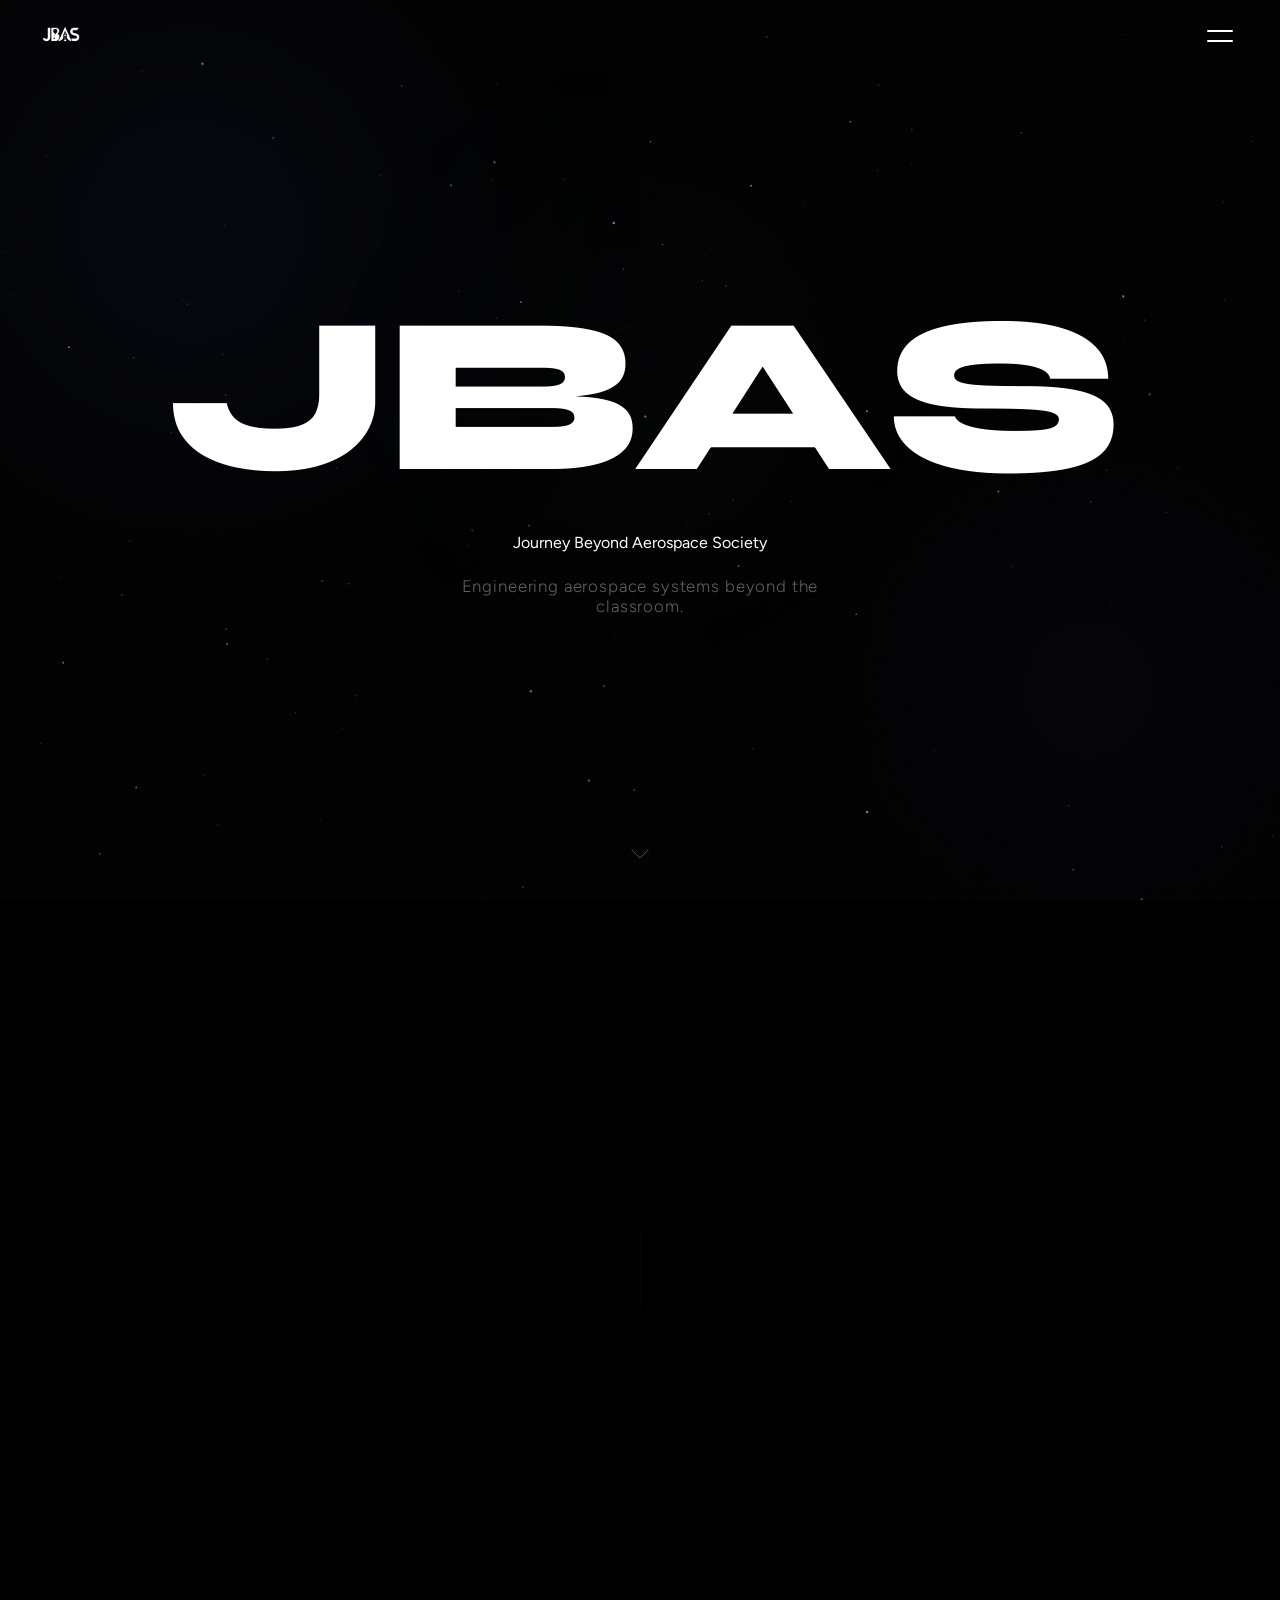
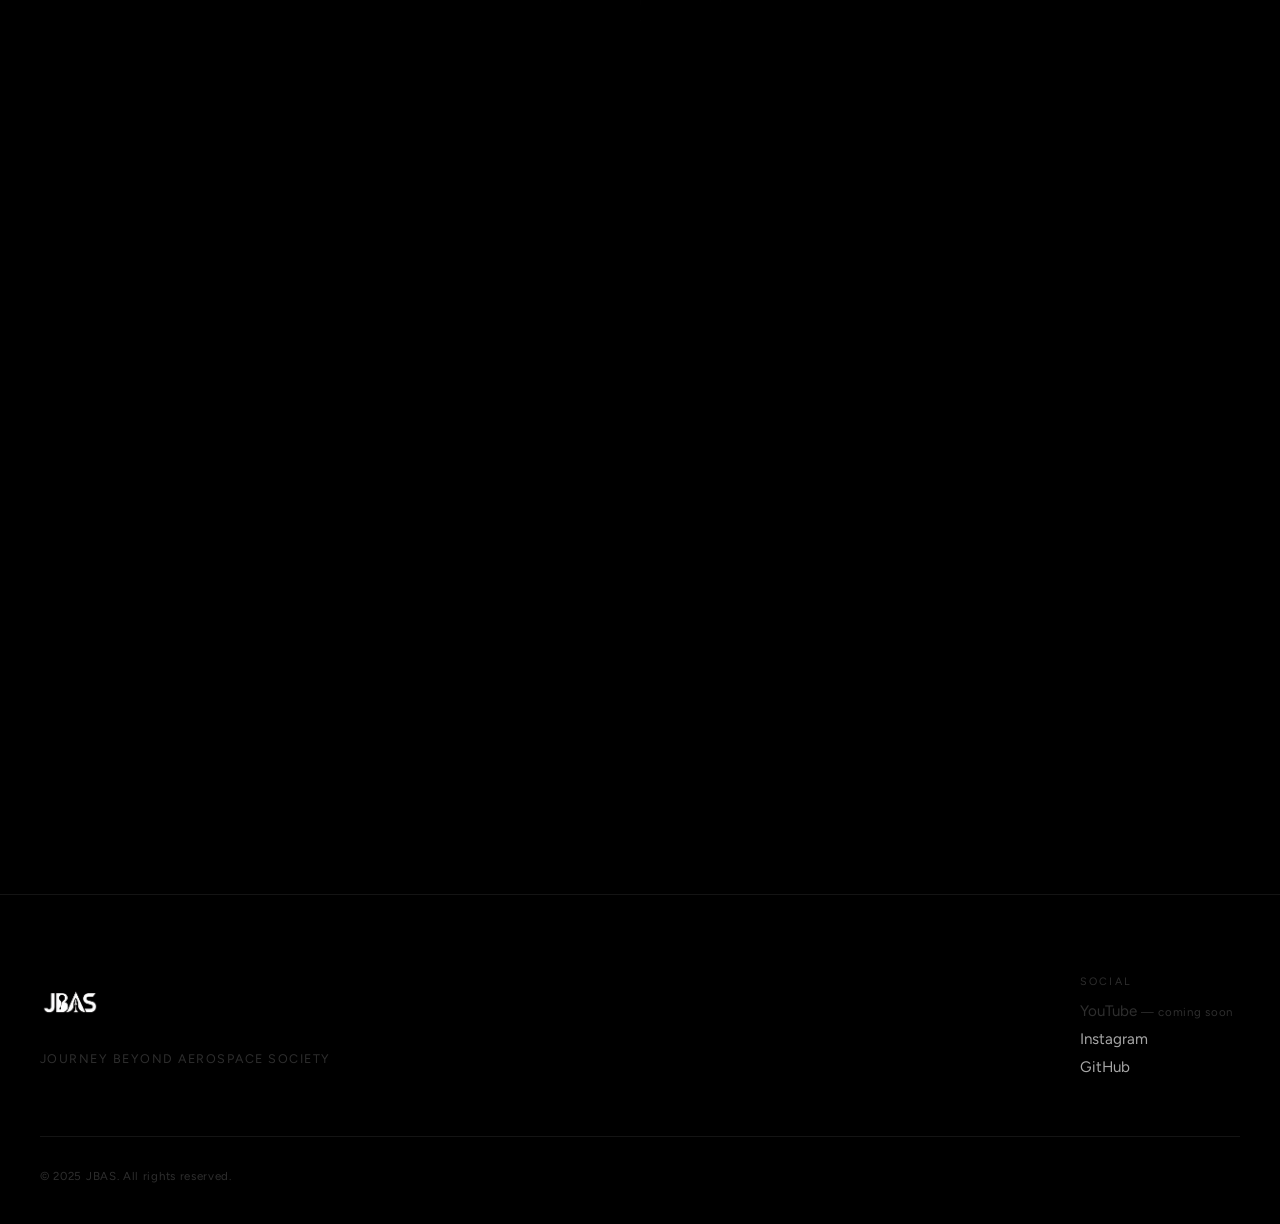
==== commit 626b53b9: "Update index.html" ====
--- a/index.html
+++ b/index.html
@@ -1,242 +1,255 @@
 <!DOCTYPE html>
 <html lang="en">
 <head>
-  <meta charset="UTF-8" />
-  <meta name="viewport" content="width=device-width, initial-scale=1.0" />
-  <title>JBAS — Journey Beyond Aerospace Society</title>
-  <meta name="description" content="JBAS is a student-led aerospace and engineering society building real aerospace systems through hands-on engineering — high-altitude ballooning, amateur rocketry, and autonomous UAV logistics." />
-  <link rel="preconnect" href="https://fonts.googleapis.com" />
-  <link rel="preconnect" href="https://fonts.gstatic.com" crossorigin />
-  <link href="https://fonts.googleapis.com/css2?family=Syne:wght@400;500;600;700;800&family=Figtree:wght@300;400;500;600&display=swap" rel="stylesheet" />
-  <link rel="stylesheet" href="styles.css" />
+<meta charset="UTF-8" />
+<meta name="viewport" content="width=device-width, initial-scale=1.0" />
+<title>JBAS — Journey Beyond Aerospace Society</title>
+<meta name="description" content="JBAS is a student-led aerospace and engineering society building real aerospace systems through hands-on engineering — high-altitude ballooning, amateur rocketry, and autonomous UAV logistics." />
+<link rel="preconnect" href="https://fonts.googleapis.com" />
+<link rel="preconnect" href="https://fonts.gstatic.com" crossorigin />
+<link href="https://fonts.googleapis.com/css2?family=Syne:wght@400;500;600;700;800&family=Figtree:wght@300;400;500;600&display=swap" rel="stylesheet" />
+<link rel="stylesheet" href="styles.css" />
 </head>
 <body>
 
-  <!-- ===================== NAVBAR ===================== -->
-  <nav class="navbar" id="navbar" aria-label="Main navigation">
-    <a class="navbar__logo" href="#" aria-label="JBAS — scroll to top">
-      <img src="assets/jbas-logo.png" alt="JBAS Logo" height="42" />
-    </a>
-    <!-- Hamburger morphs into X — no separate close button -->
-    <button class="navbar__hamburger" id="hamburgerBtn" aria-label="Open menu" aria-expanded="false">
-      <span class="hamburger__line"></span>
-      <span class="hamburger__line"></span>
-    </button>
-  </nav>
-
-  <!-- ===================== SLIDE-OUT MENU ===================== -->
-  <div class="menu-overlay" id="menuOverlay" aria-hidden="true"></div>
-  <aside class="slide-menu" id="slideMenu" aria-hidden="true">
-
-    <nav class="slide-menu__nav" aria-label="Programs">
-      <a class="slide-menu__link" href="/stratos" tabindex="-1">STRATOS</a>
-      <span class="slide-menu__link-sub">Weather Balloon</span>
-      <a class="slide-menu__link" href="/armstrong" tabindex="-1">ARMSTRONG</a>
-      <span class="slide-menu__link-sub">Rocketry</span>
-      <a class="slide-menu__link" href="/aeromed" tabindex="-1">AEROMED</a>
-      <span class="slide-menu__link-sub">UAV Logistics</span>
-    </nav>
-
-    <div class="slide-menu__section">
-      <p class="slide-menu__heading">CONTACT</p>
-      <a class="slide-menu__small-link" href="mailto:garrettrurik@gmail.com" tabindex="-1">garrettrurik@gmail.com</a>
-    </div>
-
-    <div class="slide-menu__section">
-      <p class="slide-menu__heading">SOCIAL</p>
-      <a class="slide-menu__small-link" href="https://github.com/ruricky" target="_blank" rel="noopener noreferrer" tabindex="-1">GitHub</a>
-      <a class="slide-menu__small-link" href="https://www.instagram.com/jbas_cm/" target="_blank" rel="noopener noreferrer" tabindex="-1">Instagram</a>
-      <span class="slide-menu__small-link slide-menu__small-link--muted">YouTube</span>
-    </div>
-  </aside>
-
-  <!-- ===================== HERO ===================== -->
-  <section class="hero" id="hero">
-    <div class="hero__bg" aria-hidden="true">
-      <div class="hero__bg-noise"></div>
-      <div class="hero__bg-glow hero__bg-glow--1"></div>
-      <div class="hero__bg-glow hero__bg-glow--2"></div>
-      <div class="hero__bg-glow hero__bg-glow--3"></div>
-      <canvas class="hero__stars" id="starsCanvas" aria-hidden="true"></canvas>
-    </div>
-
-    <div class="hero__parallax" id="heroParallax">
-      <div class="hero__content">
-        <h1 class="hero__title" id="heroTitle">
-          <span class="hero__title-char" aria-hidden="true">J</span><span class="hero__title-char" aria-hidden="true">B</span><span class="hero__title-char" aria-hidden="true">A</span><span class="hero__title-char" aria-hidden="true">S</span>
-          <span class="sr-only">JBAS</span>
-        </h1>
-        <p class="hero__subtitle" id="heroSubtitle">Engineering aerospace systems beyond the classroom.</p>
-      </div>
-    </div>
-
-    <!-- Redesigned scroll indicator — minimal chevron -->
-    <div class="hero__scroll-indicator" id="scrollIndicator" aria-hidden="true">
-      <svg class="scroll-chevron" viewBox="0 0 20 12" fill="none" xmlns="http://www.w3.org/2000/svg">
-        <polyline points="1,1 10,10 19,1" stroke="currentColor" stroke-width="1" stroke-linecap="round" stroke-linejoin="round"/>
-      </svg>
-    </div>
-  </section>
-
-  <!-- ===================== ABOUT JBAS ===================== -->
-  <section class="about" id="about" aria-label="About JBAS">
-    <div class="about__grid-lines" aria-hidden="true"></div>
-    <div class="about__inner">
-
-      <div class="about__intro">
-        <p class="about__eyebrow reveal" data-reveal>
-          <span class="about__eyebrow-dot" aria-hidden="true"></span>About JBAS
-        </p>
-        <h2 class="about__title reveal" data-reveal data-reveal-delay="1">
-          Real aerospace systems, built by students.
-        </h2>
-        <div class="about__copy">
-          <p class="reveal" data-reveal data-reveal-delay="2">
-            JBAS is a student-led aerospace and engineering society focused on building real systems through hands-on engineering. Members design, build, test, and launch projects across high-altitude ballooning, amateur rocketry, and autonomous UAV development.
-          </p>
-          <p class="reveal" data-reveal data-reveal-delay="3">
-            We exist to move beyond theory and into real engineering experience. Every project follows a complete lifecycle — from concept and design through testing, deployment, and post-mission analysis. We believe exploration and service go hand in hand, connecting technical achievement with meaningful community impact through our annual field mission in rural Guatemala.
-          </p>
-        </div>
-      </div>
-
-      <div class="about__stats" role="list">
-        <div class="stat-card reveal" role="listitem" data-reveal data-reveal-delay="2">
-          <span class="stat-card__index" aria-hidden="true">01</span>
-          <span class="stat-card__value">2025</span>
-          <span class="stat-card__label">Founded</span>
-        </div>
-        <div class="stat-card reveal" role="listitem" data-reveal data-reveal-delay="3">
-          <span class="stat-card__index" aria-hidden="true">02</span>
-          <span class="stat-card__value">3</span>
-          <span class="stat-card__label">Active Programs</span>
-        </div>
-        <div class="stat-card reveal" role="listitem" data-reveal data-reveal-delay="4">
-          <span class="stat-card__index" aria-hidden="true">03</span>
-          <span class="stat-card__value stat-card__value--sm">Rural Guatemala</span>
-          <span class="stat-card__label">Annual Field Mission</span>
-        </div>
-        <div class="stat-card reveal" role="listitem" data-reveal data-reveal-delay="5">
-          <span class="stat-card__index" aria-hidden="true">04</span>
-          <span class="stat-card__value stat-card__value--sm">All Students</span>
-          <span class="stat-card__label">Open To</span>
-        </div>
-      </div>
-
-    </div>
-  </section>
-
-  <!-- ===================== PROGRAMS ===================== -->
-  <section class="programs" id="programs" aria-label="Programs">
-    <div class="programs__grid">
-
-      <!-- STRATOS -->
-      <a class="program-card" href="/stratos" data-index="0" aria-label="STRATOS — High-Altitude Balloon System">
-        <div class="program-card__image" aria-hidden="true">
-          <img src="assets/homepage-stratos-image.png" alt="" />
-        </div>
-        <div class="program-card__overlay" aria-hidden="true"></div>
-        <div class="program-card__inner">
-          <div class="program-card__lines" aria-hidden="true">
-            <div class="card-line card-line--h"></div>
-            <div class="card-line card-line--v"></div>
-          </div>
-          <div class="program-card__label">
-            <div class="program-card__name-wrap">
-              <span class="program-card__name">STRATOS</span>
-              <span class="program-card__sub">High-Altitude Balloon System</span>
-            </div>
-          </div>
-          <div class="program-card__arrow" aria-hidden="true">
-            <svg viewBox="0 0 24 24" fill="none" stroke="currentColor" stroke-width="1.2">
-              <rect x="2" y="2" width="20" height="20" rx="1"/>
-              <line x1="8" y1="16" x2="16" y2="8"/>
-              <polyline points="10,8 16,8 16,14"/>
-            </svg>
-          </div>
-        </div>
-      </a>
-
-      <!-- ARMSTRONG -->
-      <a class="program-card" href="/armstrong" data-index="1" aria-label="ARMSTRONG — Amateur Rocketry Program">
-        <div class="program-card__image" aria-hidden="true">
-          <img src="assets/homepage-armstrong-image.png" alt="" />
-        </div>
-        <div class="program-card__overlay" aria-hidden="true"></div>
-        <div class="program-card__inner">
-          <div class="program-card__lines" aria-hidden="true">
-            <div class="card-line card-line--h"></div>
-            <div class="card-line card-line--v"></div>
-          </div>
-          <div class="program-card__label">
-            <div class="program-card__name-wrap">
-              <span class="program-card__name">ARMSTRONG</span>
-              <span class="program-card__sub">Amateur Rocketry Program</span>
-            </div>
-          </div>
-          <div class="program-card__arrow" aria-hidden="true">
-            <svg viewBox="0 0 24 24" fill="none" stroke="currentColor" stroke-width="1.2">
-              <rect x="2" y="2" width="20" height="20" rx="1"/>
-              <line x1="8" y1="16" x2="16" y2="8"/>
-              <polyline points="10,8 16,8 16,14"/>
-            </svg>
-          </div>
-        </div>
-      </a>
-
-      <!-- AEROMED -->
-      <a class="program-card" href="/aeromed" data-index="2" aria-label="AEROMED — Autonomous UAV Logistics">
-        <div class="program-card__image" aria-hidden="true">
-          <img src="assets/homepage-aeromed-image.png" alt="" />
-        </div>
-        <div class="program-card__overlay" aria-hidden="true"></div>
-        <div class="program-card__inner">
-          <div class="program-card__lines" aria-hidden="true">
-            <div class="card-line card-line--h"></div>
-            <div class="card-line card-line--v"></div>
-          </div>
-          <div class="program-card__label">
-            <div class="program-card__name-wrap">
-              <span class="program-card__name">AEROMED</span>
-              <span class="program-card__sub">Autonomous UAV Logistics</span>
-            </div>
-          </div>
-          <div class="program-card__arrow" aria-hidden="true">
-            <svg viewBox="0 0 24 24" fill="none" stroke="currentColor" stroke-width="1.2">
-              <rect x="2" y="2" width="20" height="20" rx="1"/>
-              <line x1="8" y1="16" x2="16" y2="8"/>
-              <polyline points="10,8 16,8 16,14"/>
-            </svg>
-          </div>
-        </div>
-      </a>
-
-    </div>
-  </section>
-
-  <!-- ===================== FOOTER ===================== -->
-  <footer class="footer" id="footer">
-    <div class="footer__inner">
-      <div class="footer__left">
-        <a href="#" aria-label="JBAS — scroll to top" class="footer__logo-link">
-          <img src="assets/jbas-logo.png" alt="JBAS Logo" class="footer__logo" />
-        </a>
-        <p class="footer__tagline">Journey Beyond Aerospace Society</p>
-      </div>
-      <div class="footer__right">
-        <p class="footer__heading">SOCIAL</p>
-        <nav class="footer__links" aria-label="Social links">
-          <span class="footer__link footer__link--muted">YouTube <span class="footer__soon">— coming soon</span></span>
-          <a class="footer__link" href="https://www.instagram.com/jbas_cm/" target="_blank" rel="noopener noreferrer">Instagram</a>
-          <a class="footer__link" href="https://github.com/ruricky" target="_blank" rel="noopener noreferrer">GitHub</a>
-        </nav>
-      </div>
-    </div>
-    <div class="footer__bottom">
-      <span class="footer__copy">© 2025 JBAS. All rights reserved.</span>
-    </div>
-  </footer>
-
-  <script src="script.js"></script>
+<!-- ===================== NAVBAR ===================== -->
+<nav class="navbar" id="navbar" aria-label="Main navigation">
+<a class="navbar__logo" href="#" aria-label="JBAS — scroll to top">
+<img src="assets/jbas-logo.png" alt="JBAS Logo" height="42" />
+</a>
+<!-- Hamburger morphs into X — no separate close button -->
+<button class="navbar__hamburger" id="hamburgerBtn" aria-label="Open menu" aria-expanded="false">
+<span class="hamburger__line"></span>
+<span class="hamburger__line"></span>
+</button>
+</nav>
+
+<!-- ===================== SLIDE-OUT MENU ===================== -->
+<div class="menu-overlay" id="menuOverlay" aria-hidden="true"></div>
+<aside class="slide-menu" id="slideMenu" aria-hidden="true">
+
+<nav class="slide-menu__nav" aria-label="Programs">
+<a class="slide-menu__link" href="/stratos" tabindex="-1">STRATOS</a>
+<span class="slide-menu__link-sub">Weather Balloon</span>
+<a class="slide-menu__link" href="/armstrong" tabindex="-1">ARMSTRONG</a>
+<span class="slide-menu__link-sub">Rocketry</span>
+<a class="slide-menu__link" href="/aeromed" tabindex="-1">AEROMED</a>
+<span class="slide-menu__link-sub">UAV Logistics</span>
+</nav>
+
+<div class="slide-menu__section">
+<p class="slide-menu__heading">CONTACT</p>
+<a class="slide-menu__small-link" href="mailto:garrettrurik@gmail.com" tabindex="-1">garrettrurik@gmail.com</a>
+</div>
+
+<div class="slide-menu__section">
+<p class="slide-menu__heading">SOCIAL</p>
+<a class="slide-menu__small-link" href="https://github.com/ruricky" target="_blank" rel="noopener noreferrer" tabindex="-1">GitHub</a>
+<a class="slide-menu__small-link" href="https://www.instagram.com/jbas_cm/" target="_blank" rel="noopener noreferrer" tabindex="-1">Instagram</a>
+<span class="slide-menu__small-link slide-menu__small-link--muted">YouTube</span>
+</div>
+</aside>
+
+<!-- ===================== HERO ===================== -->
+<section class="hero" id="hero">
+<div class="hero__bg" aria-hidden="true">
+<div class="hero__bg-noise"></div>
+<div class="hero__bg-glow hero__bg-glow--1"></div>
+<div class="hero__bg-glow hero__bg-glow--2"></div>
+<div class="hero__bg-glow hero__bg-glow--3"></div>
+<canvas class="hero__stars" id="starsCanvas" aria-hidden="true"></canvas>
+</div>
+
+<div class="hero__parallax" id="heroParallax">
+<div class="hero__content">
+<h1 class="hero__title" id="heroTitle">
+<span class="hero__title-char" aria-hidden="true">J</span><span class="hero__title-char" aria-hidden="true">B</span><span class="hero__title-char" aria-hidden="true">A</span><span class="hero__title-char" aria-hidden="true">S</span>
+<span class="sr-only">JBAS</span>
+</h1>
+<!-- Full society name — tightly linked to the JBAS wordmark -->
+<p class="hero__fullname" id="heroFullname">Journey Beyond Aerospace Society</p>
+<p class="hero__subtitle" id="heroSubtitle">Engineering aerospace systems beyond the classroom.</p>
+</div>
+</div>
+
+<!-- Redesigned scroll indicator — minimal chevron -->
+<div class="hero__scroll-indicator" id="scrollIndicator" aria-hidden="true">
+<svg class="scroll-chevron" viewBox="0 0 20 12" fill="none" xmlns="http://www.w3.org/2000/svg">
+<polyline points="1,1 10,10 19,1" stroke="currentColor" stroke-width="1" stroke-linecap="round" stroke-linejoin="round"/>
+</svg>
+</div>
+</section>
+
+<!-- ===================== ABOUT JBAS ===================== -->
+<section class="about" id="about" aria-label="About JBAS">
+<div class="about__grid-lines" aria-hidden="true"></div>
+<div class="about__inner">
+
+<div class="about__intro">
+<p class="about__eyebrow reveal" data-reveal>
+<span class="about__eyebrow-dot" aria-hidden="true"></span>About JBAS
+</p>
+<h2 class="about__title reveal" data-reveal data-reveal-delay="1">
+Real aerospace systems, built by students.
+</h2>
+<div class="about__copy">
+<p class="reveal" data-reveal data-reveal-delay="2">
+JBAS is a student-led aerospace and engineering society focused on building real systems through hands-on engineering. Members design, build, test, and launch projects across high-altitude ballooning, amateur rocketry, and autonomous UAV development.
+</p>
+<p class="reveal" data-reveal data-reveal-delay="3">
+We exist to move beyond theory and into real engineering experience. Every project follows a complete lifecycle — from concept and design through testing, deployment, and post-mission analysis. We believe exploration and service go hand in hand, connecting technical achievement with meaningful community impact through our annual field mission in rural Guatemala.
+</p>
+</div>
+</div>
+
+<div class="about__stats" role="list">
+<div class="stat-card reveal" role="listitem" data-reveal data-reveal-delay="2">
+<span class="stat-card__index" aria-hidden="true">01</span>
+<span class="stat-card__value stat-card__value--sm">All-Student</span>
+<span class="stat-card__label">Operational Team &amp; Engineering Leads</span>
+</div>
+<div class="stat-card reveal" role="listitem" data-reveal data-reveal-delay="3">
+<span class="stat-card__index" aria-hidden="true">02</span>
+<span class="stat-card__value">2× / wk</span>
+<span class="stat-card__label">Weekly Design Reviews &amp; After-School Build Sessions</span>
+</div>
+<div class="stat-card reveal" role="listitem" data-reveal data-reveal-delay="4">
+<span class="stat-card__index" aria-hidden="true">03</span>
+<span class="stat-card__value stat-card__value--sm">Rural Guate</span>
+<span class="stat-card__label">Annual Field Mission &amp; Community Service Expedition</span>
+</div>
+<div class="stat-card reveal" role="listitem" data-reveal data-reveal-delay="5">
+<span class="stat-card__index" aria-hidden="true">04</span>
+<span class="stat-card__value">3 Teams</span>
+<span class="stat-card__label">Cross-Disciplinary System Lifecycle Divisions</span>
+</div>
+</div>
+
+</div>
+
+<!-- Full-width team photo — sharp industrial block breaking up the layout -->
+<div class="about__media">
+<figure class="about__photo reveal" data-reveal>
+<img src="teamphoto.png" alt="The JBAS operational team during a build session" loading="lazy" />
+<figcaption class="about__photo-caption">
+<span class="about__photo-tag">FIELD_01</span>
+<span class="about__photo-text">The team behind the systems.</span>
+</figcaption>
+</figure>
+</div>
+</section>
+
+<!-- ===================== PROGRAMS ===================== -->
+<section class="programs" id="programs" aria-label="Programs">
+<div class="programs__grid">
+
+<!-- STRATOS -->
+<a class="program-card" href="/stratos" data-index="0" aria-label="STRATOS — High-Altitude Balloon System">
+<div class="program-card__image" aria-hidden="true">
+<img src="assets/homepage-stratos-image.png" alt="" />
+</div>
+<div class="program-card__overlay" aria-hidden="true"></div>
+<div class="program-card__inner">
+<div class="program-card__lines" aria-hidden="true">
+<div class="card-line card-line--h"></div>
+<div class="card-line card-line--v"></div>
+</div>
+<div class="program-card__label">
+<div class="program-card__name-wrap">
+<span class="program-card__name">STRATOS</span>
+<span class="program-card__sub">High-Altitude Balloon System</span>
+</div>
+</div>
+<div class="program-card__arrow" aria-hidden="true">
+<svg viewBox="0 0 24 24" fill="none" stroke="currentColor" stroke-width="1.2">
+<rect x="2" y="2" width="20" height="20" rx="1"/>
+<line x1="8" y1="16" x2="16" y2="8"/>
+<polyline points="10,8 16,8 16,14"/>
+</svg>
+</div>
+</div>
+</a>
+
+<!-- ARMSTRONG -->
+<a class="program-card" href="/armstrong" data-index="1" aria-label="ARMSTRONG — Amateur Rocketry Program">
+<div class="program-card__image" aria-hidden="true">
+<img src="assets/homepage-armstrong-image.png" alt="" />
+</div>
+<div class="program-card__overlay" aria-hidden="true"></div>
+<div class="program-card__inner">
+<div class="program-card__lines" aria-hidden="true">
+<div class="card-line card-line--h"></div>
+<div class="card-line card-line--v"></div>
+</div>
+<div class="program-card__label">
+<div class="program-card__name-wrap">
+<span class="program-card__name">ARMSTRONG</span>
+<span class="program-card__sub">Amateur Rocketry Program</span>
+</div>
+</div>
+<div class="program-card__arrow" aria-hidden="true">
+<svg viewBox="0 0 24 24" fill="none" stroke="currentColor" stroke-width="1.2">
+<rect x="2" y="2" width="20" height="20" rx="1"/>
+<line x1="8" y1="16" x2="16" y2="8"/>
+<polyline points="10,8 16,8 16,14"/>
+</svg>
+</div>
+</div>
+</a>
+
+<!-- AEROMED -->
+<a class="program-card" href="/aeromed" data-index="2" aria-label="AEROMED — Autonomous UAV Logistics">
+<div class="program-card__image" aria-hidden="true">
+<img src="assets/homepage-aeromed-image.png" alt="" />
+</div>
+<div class="program-card__overlay" aria-hidden="true"></div>
+<div class="program-card__inner">
+<div class="program-card__lines" aria-hidden="true">
+<div class="card-line card-line--h"></div>
+<div class="card-line card-line--v"></div>
+</div>
+<div class="program-card__label">
+<div class="program-card__name-wrap">
+<span class="program-card__name">AEROMED</span>
+<span class="program-card__sub">Autonomous UAV Logistics</span>
+</div>
+</div>
+<div class="program-card__arrow" aria-hidden="true">
+<svg viewBox="0 0 24 24" fill="none" stroke="currentColor" stroke-width="1.2">
+<rect x="2" y="2" width="20" height="20" rx="1"/>
+<line x1="8" y1="16" x2="16" y2="8"/>
+<polyline points="10,8 16,8 16,14"/>
+</svg>
+</div>
+</div>
+</a>
+
+</div>
+</section>
+
+<!-- ===================== FOOTER ===================== -->
+<footer class="footer" id="footer">
+<div class="footer__inner">
+<div class="footer__left">
+<a href="#" aria-label="JBAS — scroll to top" class="footer__logo-link">
+<img src="assets/jbas-logo.png" alt="JBAS Logo" class="footer__logo" />
+</a>
+<p class="footer__tagline">Journey Beyond Aerospace Society</p>
+</div>
+<div class="footer__right">
+<p class="footer__heading">SOCIAL</p>
+<nav class="footer__links" aria-label="Social links">
+<span class="footer__link footer__link--muted">YouTube <span class="footer__soon">— coming soon</span></span>
+<a class="footer__link" href="https://www.instagram.com/jbas_cm/" target="_blank" rel="noopener noreferrer">Instagram</a>
+<a class="footer__link" href="https://github.com/ruricky" target="_blank" rel="noopener noreferrer">GitHub</a>
+</nav>
+</div>
+</div>
+<div class="footer__bottom">
+<span class="footer__copy">© 2025 JBAS. All rights reserved.</span>
+</div>
+</footer>
+
+<script src="script.js"></script>
 </body>
 </html>
